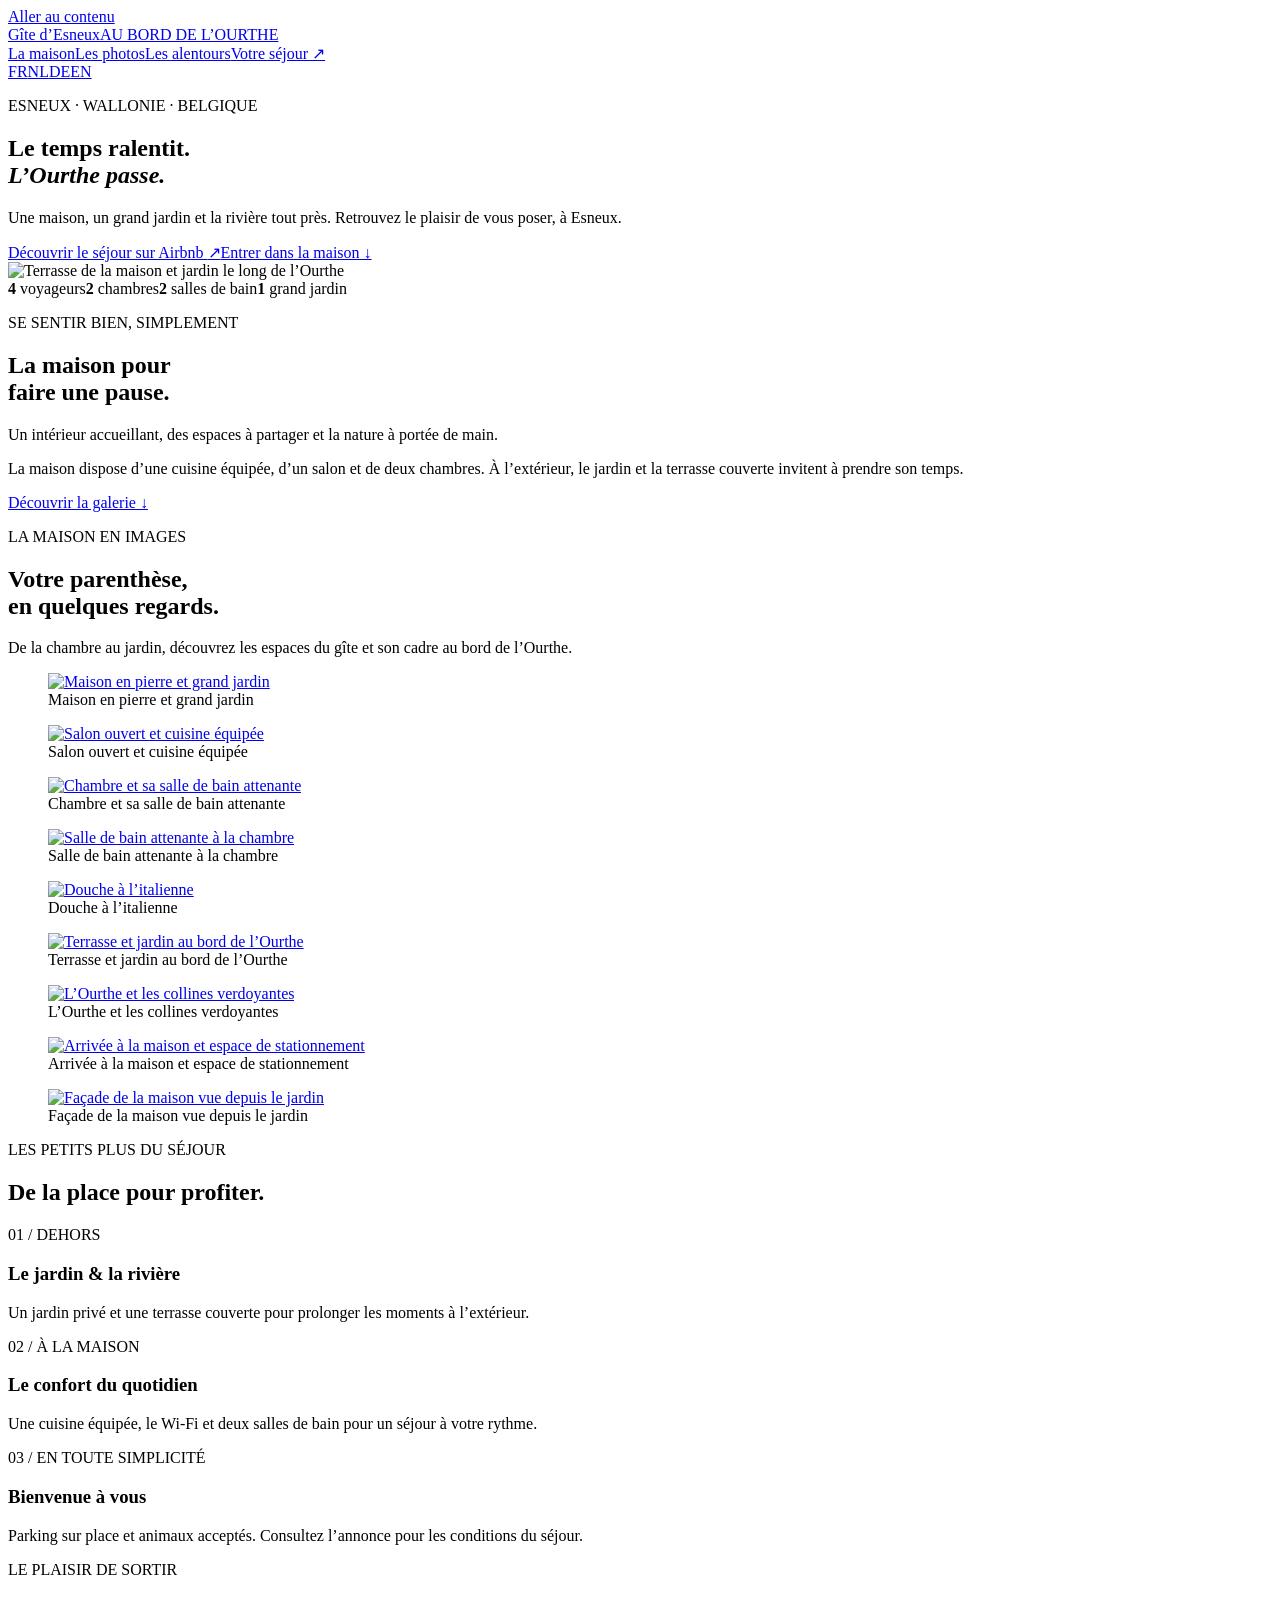
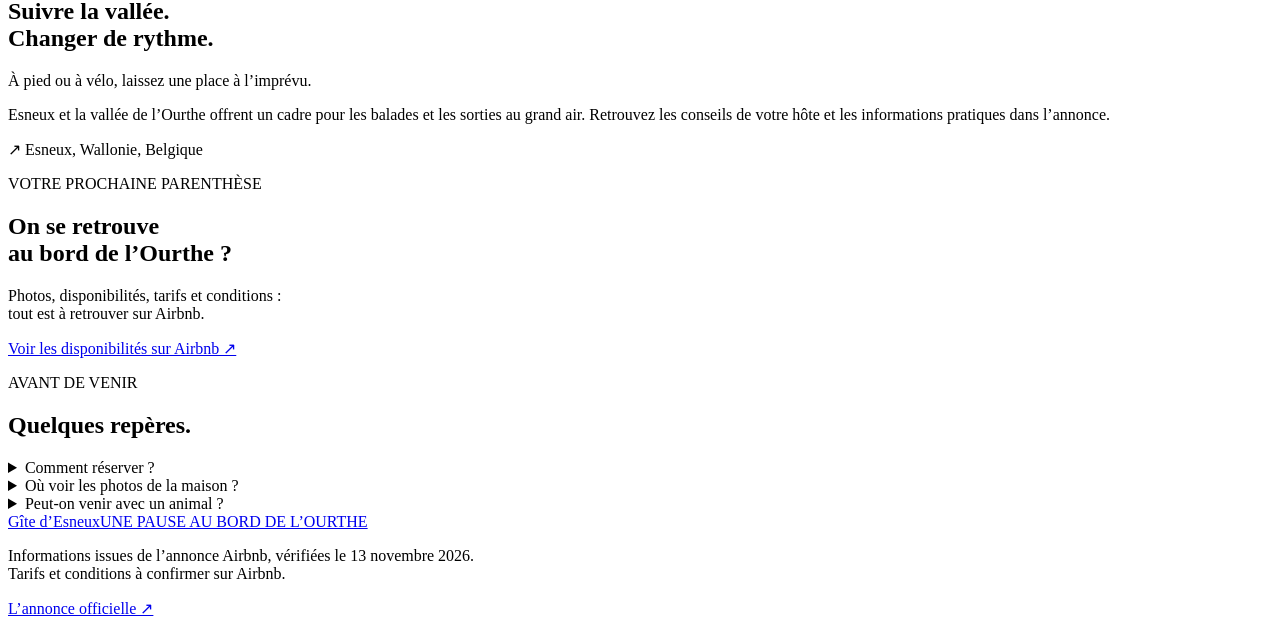
==== public/index.html @ 05ef3797 "Retirer la photo de chambre en doublon des quatre galeries" ====
<!doctype html>
<html lang="fr"><head><meta charset="utf-8"><meta name="viewport" content="width=device-width,initial-scale=1"><title>Gîte d’Esneux — Une pause au bord de l’Ourthe</title><meta name="description" content="Une maison pour 4 voyageurs à Esneux, avec 2 chambres, 2 salles de bain et un grand jardin au bord de l’Ourthe. Découvrez le séjour sur Airbnb."><link rel="stylesheet" href="/styles.css?v=languages-1"><link rel="canonical" href="https://gite-esneux.pages.dev/"><link rel="alternate" hreflang="fr" href="https://gite-esneux.pages.dev/"><link rel="alternate" hreflang="nl" href="https://gite-esneux.pages.dev/nl/"><link rel="alternate" hreflang="de" href="https://gite-esneux.pages.dev/de/"><link rel="alternate" hreflang="en" href="https://gite-esneux.pages.dev/en/"><link rel="alternate" hreflang="x-default" href="https://gite-esneux.pages.dev/"><link rel="stylesheet" href="/languages.css?v=1"></head>
<body><a class="skip" href="#contenu">Aller au contenu</a><header><a class="brand" href="#">Gîte d’Esneux<span>AU BORD DE L’OURTHE</span></a><nav aria-label="Navigation principale"><a href="#maison">La maison</a><a href="#photos">Les photos</a><a href="#alentours">Les alentours</a><a href="#sejour" class="small-button">Votre séjour ↗</a></nav><div class="languages" role="navigation" aria-label="Choisir la langue"><a href="/" lang="fr" hreflang="fr" aria-current="page" aria-label="Français">FR</a><a href="/nl/" lang="nl" hreflang="nl" aria-label="Nederlands">NL</a><a href="/de/" lang="de" hreflang="de" aria-label="Deutsch">DE</a><a href="/en/" lang="en" hreflang="en" aria-label="English">EN</a></div></header>
<main id="contenu"><section class="hero"><div class="hero-copy"><p class="eyebrow">ESNEUX · WALLONIE · BELGIQUE</p><h1>Le temps ralentit.<br><em>L’Ourthe passe.</em></h1><p class="intro">Une maison, un grand jardin et la rivière tout près. Retrouvez le plaisir de vous poser, à Esneux.</p><a class="button" data-booking href="https://fr.airbnb.be/rooms/1450634688033262798">Découvrir le séjour sur Airbnb <span>↗</span></a><a class="text-link" href="#maison">Entrer dans la maison ↓</a></div><div class="landscape photo-hero"><img src="/images/photo-9.webp" alt="Terrasse de la maison et jardin le long de l’Ourthe" width="1600" height="1200" fetchpriority="high"></div></section>
<div class="facts" aria-label="Le logement en bref"><span><strong>4</strong> voyageurs</span><span><strong>2</strong> chambres</span><span><strong>2</strong> salles de bain</span><span><strong>1</strong> grand jardin</span></div>
<section id="maison" class="section split"><div><p class="eyebrow">SE SENTIR BIEN, SIMPLEMENT</p><h2>La maison pour<br>faire une pause.</h2></div><div><p class="lead">Un intérieur accueillant, des espaces à partager et la nature à portée de main.</p><p>La maison dispose d’une cuisine équipée, d’un salon et de deux chambres. À l’extérieur, le jardin et la terrasse couverte invitent à prendre son temps.</p><a class="text-link" href="#photos">Découvrir la galerie ↓</a></div></section>
<section id="photos" class="section gallery-section"><p class="eyebrow">LA MAISON EN IMAGES</p><h2>Votre parenthèse,<br>en quelques regards.</h2><p class="gallery-intro">De la chambre au jardin, découvrez les espaces du gîte et son cadre au bord de l’Ourthe.</p><div class="photo-grid"><figure><a href="/images/photo-4.webp" target="_blank" rel="noopener" aria-label="Agrandir : Maison en pierre et grand jardin (nouvel onglet)"><img src="/images/photo-4.webp" alt="Maison en pierre et grand jardin" loading="lazy" decoding="async" width="800" height="600"></a><figcaption>Maison en pierre et grand jardin</figcaption></figure><figure><a href="/images/photo-7.webp" target="_blank" rel="noopener" aria-label="Agrandir : Salon ouvert et cuisine équipée (nouvel onglet)"><img src="/images/photo-7.webp" alt="Salon ouvert et cuisine équipée" loading="lazy" decoding="async" width="800" height="600"></a><figcaption>Salon ouvert et cuisine équipée</figcaption></figure><figure><a href="/images/photo-2.webp" target="_blank" rel="noopener" aria-label="Agrandir : Chambre et sa salle de bain attenante (nouvel onglet)"><img src="/images/photo-2.webp" alt="Chambre et sa salle de bain attenante" loading="lazy" decoding="async" width="800" height="600"></a><figcaption>Chambre et sa salle de bain attenante</figcaption></figure><figure><a href="/images/photo-5.webp" target="_blank" rel="noopener" aria-label="Agrandir : Salle de bain attenante à la chambre (nouvel onglet)"><img src="/images/photo-5.webp" alt="Salle de bain attenante à la chambre" loading="lazy" decoding="async" width="800" height="600"></a><figcaption>Salle de bain attenante à la chambre</figcaption></figure><figure><a href="/images/photo-1.webp" target="_blank" rel="noopener" aria-label="Agrandir : Douche à l’italienne (nouvel onglet)"><img src="/images/photo-1.webp" alt="Douche à l’italienne" loading="lazy" decoding="async" width="800" height="600"></a><figcaption>Douche à l’italienne</figcaption></figure><figure><a href="/images/photo-9.webp" target="_blank" rel="noopener" aria-label="Agrandir : Terrasse et jardin au bord de l’Ourthe (nouvel onglet)"><img src="/images/photo-9.webp" alt="Terrasse et jardin au bord de l’Ourthe" loading="lazy" decoding="async" width="800" height="600"></a><figcaption>Terrasse et jardin au bord de l’Ourthe</figcaption></figure><figure><a href="/images/photo-8.webp" target="_blank" rel="noopener" aria-label="Agrandir : L’Ourthe et les collines verdoyantes (nouvel onglet)"><img src="/images/photo-8.webp" alt="L’Ourthe et les collines verdoyantes" loading="lazy" decoding="async" width="800" height="600"></a><figcaption>L’Ourthe et les collines verdoyantes</figcaption></figure><figure><a href="/images/photo-6.webp" target="_blank" rel="noopener" aria-label="Agrandir : Arrivée à la maison et espace de stationnement (nouvel onglet)"><img src="/images/photo-6.webp" alt="Arrivée à la maison et espace de stationnement" loading="lazy" decoding="async" width="800" height="600"></a><figcaption>Arrivée à la maison et espace de stationnement</figcaption></figure><figure><a href="/images/photo-10.webp" target="_blank" rel="noopener" aria-label="Agrandir : Façade de la maison vue depuis le jardin (nouvel onglet)"><img src="/images/photo-10.webp" alt="Façade de la maison vue depuis le jardin" loading="lazy" decoding="async" width="800" height="600"></a><figcaption>Façade de la maison vue depuis le jardin</figcaption></figure></div></section><section class="comfort section"><p class="eyebrow">LES PETITS PLUS DU SÉJOUR</p><h2>De la place pour profiter.</h2><div class="cards"><article><span>01 / DEHORS</span><h3>Le jardin & la rivière</h3><p>Un jardin privé et une terrasse couverte pour prolonger les moments à l’extérieur.</p></article><article><span>02 / À LA MAISON</span><h3>Le confort du quotidien</h3><p>Une cuisine équipée, le Wi-Fi et deux salles de bain pour un séjour à votre rythme.</p></article><article><span>03 / EN TOUTE SIMPLICITÉ</span><h3>Bienvenue à vous</h3><p>Parking sur place et animaux acceptés. Consultez l’annonce pour les conditions du séjour.</p></article></div></section>
<section id="alentours" class="section split surroundings"><div><p class="eyebrow">LE PLAISIR DE SORTIR</p><h2>Suivre la vallée.<br>Changer de rythme.</h2></div><div><p class="lead">À pied ou à vélo, laissez une place à l’imprévu.</p><p>Esneux et la vallée de l’Ourthe offrent un cadre pour les balades et les sorties au grand air. Retrouvez les conseils de votre hôte et les informations pratiques dans l’annonce.</p><p class="location">↗ Esneux, Wallonie, Belgique</p></div></section>
<section id="sejour" class="booking"><p class="eyebrow">VOTRE PROCHAINE PARENTHÈSE</p><h2>On se retrouve<br>au bord de l’Ourthe ?</h2><p>Photos, disponibilités, tarifs et conditions :<br>tout est à retrouver sur Airbnb.</p><a class="button light" data-booking href="https://fr.airbnb.be/rooms/1450634688033262798">Voir les disponibilités sur Airbnb ↗</a></section>
<section class="section faq"><p class="eyebrow">AVANT DE VENIR</p><h2>Quelques repères.</h2><details><summary>Comment réserver ?</summary><p>Utilisez le bouton Airbnb pour consulter les dates et le prix de votre séjour. La réservation et le paiement se font actuellement sur Airbnb.</p></details><details><summary>Où voir les photos de la maison ?</summary><p>Les photos de la maison, des espaces intérieurs et du jardin sont présentées dans la galerie de ce site. Cliquez sur une image pour l’agrandir.</p></details><details><summary>Peut-on venir avec un animal ?</summary><p>L’annonce indique que les animaux sont acceptés. Vérifiez les conditions applicables lors de votre réservation sur Airbnb.</p></details></section></main>
<footer><a class="brand" href="#">Gîte d’Esneux<span>UNE PAUSE AU BORD DE L’OURTHE</span></a><p>Informations issues de l’annonce Airbnb, vérifiées le 13 novembre 2026.<br>Tarifs et conditions à confirmer sur Airbnb.</p><a href="https://fr.airbnb.be/rooms/1450634688033262798">L’annonce officielle ↗</a></footer></body></html>
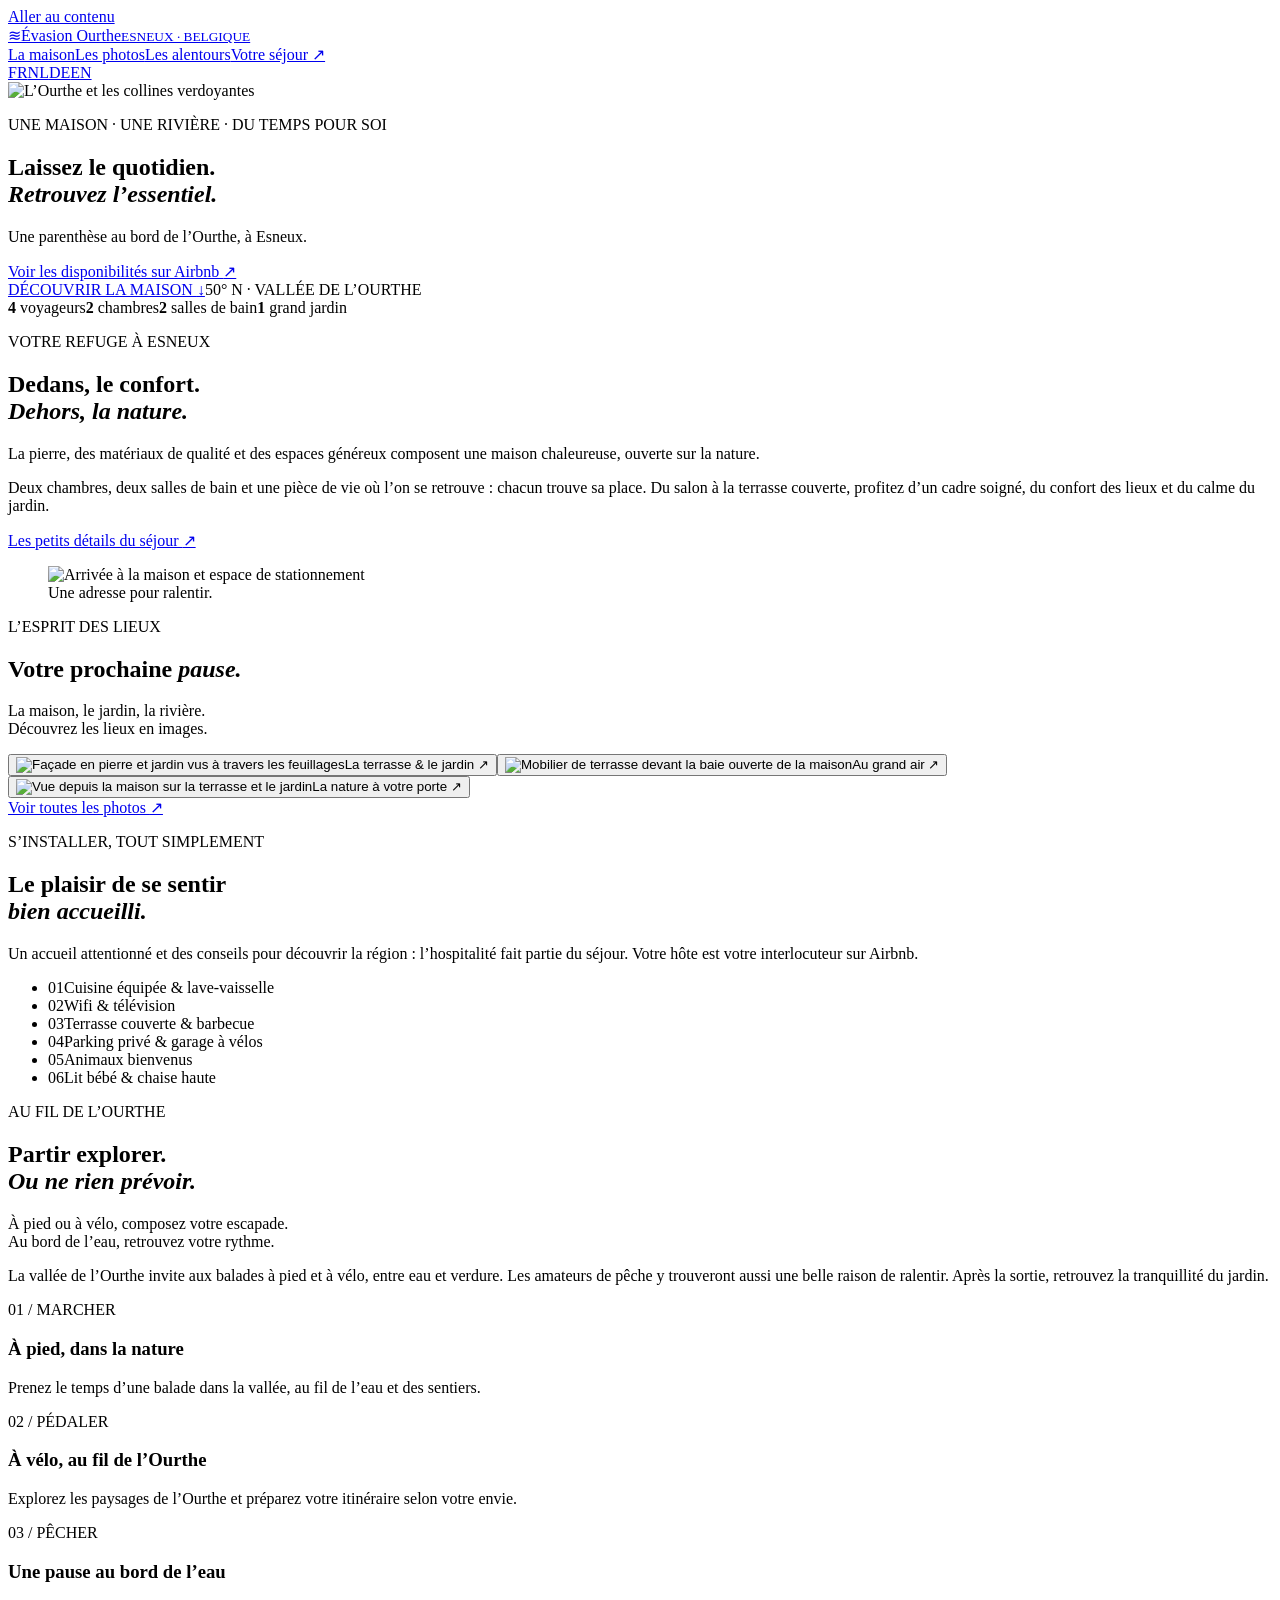
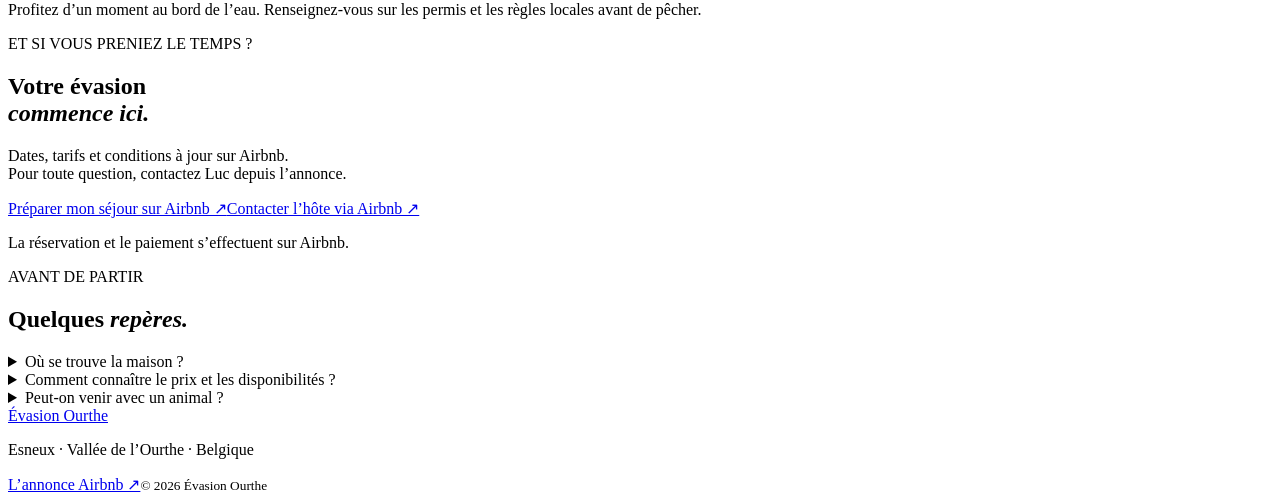
==== commit 75cfcae0: "Restaurer la maquette Évasion Ourthe et ajouter une galerie complète et les contenus FR NL DE EN" ====
--- a/public/index.html
+++ b/public/index.html
@@ -1,11 +1,11 @@
-<!doctype html>
-<html lang="fr"><head><meta charset="utf-8"><meta name="viewport" content="width=device-width,initial-scale=1"><title>Gîte d’Esneux — Une pause au bord de l’Ourthe</title><meta name="description" content="Une maison pour 4 voyageurs à Esneux, avec 2 chambres, 2 salles de bain et un grand jardin au bord de l’Ourthe. Découvrez le séjour sur Airbnb."><link rel="stylesheet" href="/styles.css?v=languages-1"><link rel="canonical" href="https://gite-esneux.pages.dev/"><link rel="alternate" hreflang="fr" href="https://gite-esneux.pages.dev/"><link rel="alternate" hreflang="nl" href="https://gite-esneux.pages.dev/nl/"><link rel="alternate" hreflang="de" href="https://gite-esneux.pages.dev/de/"><link rel="alternate" hreflang="en" href="https://gite-esneux.pages.dev/en/"><link rel="alternate" hreflang="x-default" href="https://gite-esneux.pages.dev/"><link rel="stylesheet" href="/languages.css?v=1"></head>
-<body><a class="skip" href="#contenu">Aller au contenu</a><header><a class="brand" href="#">Gîte d’Esneux<span>AU BORD DE L’OURTHE</span></a><nav aria-label="Navigation principale"><a href="#maison">La maison</a><a href="#photos">Les photos</a><a href="#alentours">Les alentours</a><a href="#sejour" class="small-button">Votre séjour ↗</a></nav><div class="languages" role="navigation" aria-label="Choisir la langue"><a href="/" lang="fr" hreflang="fr" aria-current="page" aria-label="Français">FR</a><a href="/nl/" lang="nl" hreflang="nl" aria-label="Nederlands">NL</a><a href="/de/" lang="de" hreflang="de" aria-label="Deutsch">DE</a><a href="/en/" lang="en" hreflang="en" aria-label="English">EN</a></div></header>
-<main id="contenu"><section class="hero"><div class="hero-copy"><p class="eyebrow">ESNEUX · WALLONIE · BELGIQUE</p><h1>Le temps ralentit.<br><em>L’Ourthe passe.</em></h1><p class="intro">Une maison, un grand jardin et la rivière tout près. Retrouvez le plaisir de vous poser, à Esneux.</p><a class="button" data-booking href="https://fr.airbnb.be/rooms/1450634688033262798">Découvrir le séjour sur Airbnb <span>↗</span></a><a class="text-link" href="#maison">Entrer dans la maison ↓</a></div><div class="landscape photo-hero"><img src="/images/photo-9.webp" alt="Terrasse de la maison et jardin le long de l’Ourthe" width="1600" height="1200" fetchpriority="high"></div></section>
+<!doctype html><html lang="fr"><head><meta charset="utf-8"><meta name="viewport" content="width=device-width,initial-scale=1"><title>Évasion Ourthe — Maison de vacances à Esneux</title><meta name="description" content="Une maison de caractère au bord de l’Ourthe : nature, tranquillité, matériaux de qualité et hospitalité. Pour 4 voyageurs à Esneux."><meta name="theme-color" content="#243c32"><link rel="canonical" href="https://gite-esneux.pages.dev/"><link rel="alternate" hreflang="fr" href="https://gite-esneux.pages.dev/"><link rel="alternate" hreflang="nl" href="https://gite-esneux.pages.dev/nl/"><link rel="alternate" hreflang="de" href="https://gite-esneux.pages.dev/de/"><link rel="alternate" hreflang="en" href="https://gite-esneux.pages.dev/en/"><link rel="alternate" hreflang="x-default" href="https://gite-esneux.pages.dev/"><meta property="og:title" content="Évasion Ourthe — Maison de vacances à Esneux"><meta property="og:description" content="Une maison de caractère au bord de l’Ourthe : nature, tranquillité, matériaux de qualité et hospitalité. Pour 4 voyageurs à Esneux."><meta property="og:image" content="https://gite-esneux.pages.dev/assets/photo-1.jpg"><meta property="og:url" content="https://gite-esneux.pages.dev/"><link rel="stylesheet" href="/styles.css?v=reference-1"><script defer src="/app.js?v=reference-1"></script></head>
+<body><a class="skip" href="#contenu">Aller au contenu</a><header><a class="brand" href="/" aria-label="Évasion Ourthe, accueil"><span class="brand-mark" aria-hidden="true">≋</span><span>Évasion Ourthe<small>ESNEUX · BELGIQUE</small></span></a><nav aria-label="Navigation principale"><a href="/#maison">La maison</a><a href="#galerie">Les photos</a><a href="/#alentours">Les alentours</a><a class="button small" data-booking href="https://fr.airbnb.be/rooms/1450634688033262798">Votre séjour ↗</a></nav><div class="languages" role="navigation" aria-label="Choisir la langue"><a href="/" lang="fr" hreflang="fr" aria-label="Français" aria-current="page">FR</a><a href="/nl/" lang="nl" hreflang="nl" aria-label="Nederlands">NL</a><a href="/de/" lang="de" hreflang="de" aria-label="Deutsch">DE</a><a href="/en/" lang="en" hreflang="en" aria-label="English">EN</a></div></header><main id="contenu"><section class="hero" aria-labelledby="hero-title"><img class="hero-image" src="/assets/photo-1.jpg" alt="L’Ourthe et les collines verdoyantes" width="1200" height="900" fetchpriority="high"><div class="hero-content"><p class="eyebrow">UNE MAISON · UNE RIVIÈRE · DU TEMPS POUR SOI</p><h1 id="hero-title">Laissez le quotidien.<br><em>Retrouvez l’essentiel.</em></h1><p>Une parenthèse au bord de l’Ourthe, à Esneux.</p><a class="button light" data-booking href="https://fr.airbnb.be/rooms/1450634688033262798">Voir les disponibilités sur Airbnb <span aria-hidden="true">↗</span></a></div><a class="hero-bottom" href="#maison">DÉCOUVRIR LA MAISON <span aria-hidden="true">↓</span></a><span class="hero-location">50° N · VALLÉE DE L’OURTHE</span></section>
 <div class="facts" aria-label="Le logement en bref"><span><strong>4</strong> voyageurs</span><span><strong>2</strong> chambres</span><span><strong>2</strong> salles de bain</span><span><strong>1</strong> grand jardin</span></div>
-<section id="maison" class="section split"><div><p class="eyebrow">SE SENTIR BIEN, SIMPLEMENT</p><h2>La maison pour<br>faire une pause.</h2></div><div><p class="lead">Un intérieur accueillant, des espaces à partager et la nature à portée de main.</p><p>La maison dispose d’une cuisine équipée, d’un salon et de deux chambres. À l’extérieur, le jardin et la terrasse couverte invitent à prendre son temps.</p><a class="text-link" href="#photos">Découvrir la galerie ↓</a></div></section>
-<section id="photos" class="section gallery-section"><p class="eyebrow">LA MAISON EN IMAGES</p><h2>Votre parenthèse,<br>en quelques regards.</h2><p class="gallery-intro">De la chambre au jardin, découvrez les espaces du gîte et son cadre au bord de l’Ourthe.</p><div class="photo-grid"><figure><a href="/images/photo-4.webp" target="_blank" rel="noopener" aria-label="Agrandir : Maison en pierre et grand jardin (nouvel onglet)"><img src="/images/photo-4.webp" alt="Maison en pierre et grand jardin" loading="lazy" decoding="async" width="800" height="600"></a><figcaption>Maison en pierre et grand jardin</figcaption></figure><figure><a href="/images/photo-7.webp" target="_blank" rel="noopener" aria-label="Agrandir : Salon ouvert et cuisine équipée (nouvel onglet)"><img src="/images/photo-7.webp" alt="Salon ouvert et cuisine équipée" loading="lazy" decoding="async" width="800" height="600"></a><figcaption>Salon ouvert et cuisine équipée</figcaption></figure><figure><a href="/images/photo-2.webp" target="_blank" rel="noopener" aria-label="Agrandir : Chambre et sa salle de bain attenante (nouvel onglet)"><img src="/images/photo-2.webp" alt="Chambre et sa salle de bain attenante" loading="lazy" decoding="async" width="800" height="600"></a><figcaption>Chambre et sa salle de bain attenante</figcaption></figure><figure><a href="/images/photo-5.webp" target="_blank" rel="noopener" aria-label="Agrandir : Salle de bain attenante à la chambre (nouvel onglet)"><img src="/images/photo-5.webp" alt="Salle de bain attenante à la chambre" loading="lazy" decoding="async" width="800" height="600"></a><figcaption>Salle de bain attenante à la chambre</figcaption></figure><figure><a href="/images/photo-1.webp" target="_blank" rel="noopener" aria-label="Agrandir : Douche à l’italienne (nouvel onglet)"><img src="/images/photo-1.webp" alt="Douche à l’italienne" loading="lazy" decoding="async" width="800" height="600"></a><figcaption>Douche à l’italienne</figcaption></figure><figure><a href="/images/photo-9.webp" target="_blank" rel="noopener" aria-label="Agrandir : Terrasse et jardin au bord de l’Ourthe (nouvel onglet)"><img src="/images/photo-9.webp" alt="Terrasse et jardin au bord de l’Ourthe" loading="lazy" decoding="async" width="800" height="600"></a><figcaption>Terrasse et jardin au bord de l’Ourthe</figcaption></figure><figure><a href="/images/photo-8.webp" target="_blank" rel="noopener" aria-label="Agrandir : L’Ourthe et les collines verdoyantes (nouvel onglet)"><img src="/images/photo-8.webp" alt="L’Ourthe et les collines verdoyantes" loading="lazy" decoding="async" width="800" height="600"></a><figcaption>L’Ourthe et les collines verdoyantes</figcaption></figure><figure><a href="/images/photo-6.webp" target="_blank" rel="noopener" aria-label="Agrandir : Arrivée à la maison et espace de stationnement (nouvel onglet)"><img src="/images/photo-6.webp" alt="Arrivée à la maison et espace de stationnement" loading="lazy" decoding="async" width="800" height="600"></a><figcaption>Arrivée à la maison et espace de stationnement</figcaption></figure><figure><a href="/images/photo-10.webp" target="_blank" rel="noopener" aria-label="Agrandir : Façade de la maison vue depuis le jardin (nouvel onglet)"><img src="/images/photo-10.webp" alt="Façade de la maison vue depuis le jardin" loading="lazy" decoding="async" width="800" height="600"></a><figcaption>Façade de la maison vue depuis le jardin</figcaption></figure></div></section><section class="comfort section"><p class="eyebrow">LES PETITS PLUS DU SÉJOUR</p><h2>De la place pour profiter.</h2><div class="cards"><article><span>01 / DEHORS</span><h3>Le jardin & la rivière</h3><p>Un jardin privé et une terrasse couverte pour prolonger les moments à l’extérieur.</p></article><article><span>02 / À LA MAISON</span><h3>Le confort du quotidien</h3><p>Une cuisine équipée, le Wi-Fi et deux salles de bain pour un séjour à votre rythme.</p></article><article><span>03 / EN TOUTE SIMPLICITÉ</span><h3>Bienvenue à vous</h3><p>Parking sur place et animaux acceptés. Consultez l’annonce pour les conditions du séjour.</p></article></div></section>
-<section id="alentours" class="section split surroundings"><div><p class="eyebrow">LE PLAISIR DE SORTIR</p><h2>Suivre la vallée.<br>Changer de rythme.</h2></div><div><p class="lead">À pied ou à vélo, laissez une place à l’imprévu.</p><p>Esneux et la vallée de l’Ourthe offrent un cadre pour les balades et les sorties au grand air. Retrouvez les conseils de votre hôte et les informations pratiques dans l’annonce.</p><p class="location">↗ Esneux, Wallonie, Belgique</p></div></section>
-<section id="sejour" class="booking"><p class="eyebrow">VOTRE PROCHAINE PARENTHÈSE</p><h2>On se retrouve<br>au bord de l’Ourthe ?</h2><p>Photos, disponibilités, tarifs et conditions :<br>tout est à retrouver sur Airbnb.</p><a class="button light" data-booking href="https://fr.airbnb.be/rooms/1450634688033262798">Voir les disponibilités sur Airbnb ↗</a></section>
-<section class="section faq"><p class="eyebrow">AVANT DE VENIR</p><h2>Quelques repères.</h2><details><summary>Comment réserver ?</summary><p>Utilisez le bouton Airbnb pour consulter les dates et le prix de votre séjour. La réservation et le paiement se font actuellement sur Airbnb.</p></details><details><summary>Où voir les photos de la maison ?</summary><p>Les photos de la maison, des espaces intérieurs et du jardin sont présentées dans la galerie de ce site. Cliquez sur une image pour l’agrandir.</p></details><details><summary>Peut-on venir avec un animal ?</summary><p>L’annonce indique que les animaux sont acceptés. Vérifiez les conditions applicables lors de votre réservation sur Airbnb.</p></details></section></main>
-<footer><a class="brand" href="#">Gîte d’Esneux<span>UNE PAUSE AU BORD DE L’OURTHE</span></a><p>Informations issues de l’annonce Airbnb, vérifiées le 13 novembre 2026.<br>Tarifs et conditions à confirmer sur Airbnb.</p><a href="https://fr.airbnb.be/rooms/1450634688033262798">L’annonce officielle ↗</a></footer></body></html>+<section id="maison" class="intro section"><div><p class="eyebrow">VOTRE REFUGE À ESNEUX</p><h2>Dedans, le confort.<br><em>Dehors, la nature.</em></h2><p>La pierre, des matériaux de qualité et des espaces généreux composent une maison chaleureuse, ouverte sur la nature.</p><p>Deux chambres, deux salles de bain et une pièce de vie où l’on se retrouve : chacun trouve sa place. Du salon à la terrasse couverte, profitez d’un cadre soigné, du confort des lieux et du calme du jardin.</p><a class="text-link" href="#equipements">Les petits détails du séjour <span aria-hidden="true">↗</span></a></div><figure class="portrait"><img src="/assets/photo-0.jpg" alt="Arrivée à la maison et espace de stationnement" width="1440" height="1920" loading="lazy"><figcaption>Une adresse pour ralentir.</figcaption></figure></section>
+<section id="galerie" class="section gallery-section"><div class="section-heading"><div><p class="eyebrow">L’ESPRIT DES LIEUX</p><h2>Votre prochaine <em>pause.</em></h2></div><p>La maison, le jardin, la rivière.<br>Découvrez les lieux en images.</p></div><div class="gallery"><button class="gallery-large" data-photo="/assets/photo-2.jpg" data-caption="La terrasse &amp; le jardin" aria-label="Agrandir : La terrasse &amp; le jardin"><img src="/assets/photo-2.jpg" alt="Façade en pierre et jardin vus à travers les feuillages" width="1200" height="900" loading="lazy"><span>La terrasse & le jardin ↗</span></button><button class="" data-photo="/assets/photo-3.jpg" data-caption="Au grand air" aria-label="Agrandir : Au grand air"><img src="/assets/photo-3.jpg" alt="Mobilier de terrasse devant la baie ouverte de la maison" width="1200" height="900" loading="lazy"><span>Au grand air ↗</span></button><button class="" data-photo="/assets/photo-4.jpg" data-caption="La nature à votre porte" aria-label="Agrandir : La nature à votre porte"><img src="/assets/photo-4.jpg" alt="Vue depuis la maison sur la terrasse et le jardin" width="1200" height="900" loading="lazy"><span>La nature à votre porte ↗</span></button></div><div class="gallery-actions"><a class="button" href="/photos/">Voir toutes les photos <span aria-hidden="true">↗</span></a></div></section>
+<section id="equipements" class="amenities section"><div><p class="eyebrow">S’INSTALLER, TOUT SIMPLEMENT</p><h2>Le plaisir de se sentir<br><em>bien accueilli.</em></h2><p class="welcome-copy">Un accueil attentionné et des conseils pour découvrir la région : l’hospitalité fait partie du séjour. Votre hôte est votre interlocuteur sur Airbnb.</p></div><ul><li><span>01</span>Cuisine équipée & lave-vaisselle</li><li><span>02</span>Wifi & télévision</li><li><span>03</span>Terrasse couverte & barbecue</li><li><span>04</span>Parking privé & garage à vélos</li><li><span>05</span>Animaux bienvenus</li><li><span>06</span>Lit bébé & chaise haute</li></ul></section>
+<section id="alentours" class="surroundings section"><div class="section-heading"><div><p class="eyebrow">AU FIL DE L’OURTHE</p><h2>Partir explorer.<br><em>Ou ne rien prévoir.</em></h2></div><p>À pied ou à vélo, composez votre escapade.<br>Au bord de l’eau, retrouvez votre rythme.</p></div><p class="nature-copy">La vallée de l’Ourthe invite aux balades à pied et à vélo, entre eau et verdure. Les amateurs de pêche y trouveront aussi une belle raison de ralentir. Après la sortie, retrouvez la tranquillité du jardin.</p><div class="activities"><article><span class="activity-number">01 / MARCHER</span><h3>À pied, dans la nature</h3><p>Prenez le temps d’une balade dans la vallée, au fil de l’eau et des sentiers.</p></article><article><span class="activity-number">02 / PÉDALER</span><h3>À vélo, au fil de l’Ourthe</h3><p>Explorez les paysages de l’Ourthe et préparez votre itinéraire selon votre envie.</p></article><article><span class="activity-number">03 / PÊCHER</span><h3>Une pause au bord de l’eau</h3><p>Profitez d’un moment au bord de l’eau. Renseignez-vous sur les permis et les règles locales avant de pêcher.</p></article></div></section>
+<section class="stay section" id="contact"><p class="eyebrow">ET SI VOUS PRENIEZ LE TEMPS ?</p><h2>Votre évasion<br><em>commence ici.</em></h2><p>Dates, tarifs et conditions à jour sur Airbnb.<br>Pour toute question, contactez Luc depuis l’annonce.</p><div class="stay-actions"><a class="button light" data-booking href="https://fr.airbnb.be/rooms/1450634688033262798">Préparer mon séjour sur Airbnb ↗</a><a class="contact-link" data-contact href="https://fr.airbnb.be/rooms/1450634688033262798">Contacter l’hôte via Airbnb ↗</a></div><p class="fine">La réservation et le paiement s’effectuent sur Airbnb.</p></section>
+<section class="faq section"><p class="eyebrow">AVANT DE PARTIR</p><h2>Quelques <em>repères.</em></h2><details><summary>Où se trouve la maison ?</summary><p>À Esneux, en Wallonie, au bord de l’Ourthe. Les indications d’arrivée sont communiquées lors de la réservation.</p></details><details><summary>Comment connaître le prix et les disponibilités ?</summary><p>Consultez l’annonce Airbnb et sélectionnez vos dates pour obtenir les tarifs et conditions applicables à votre séjour.</p></details><details><summary>Peut-on venir avec un animal ?</summary><p>Les animaux sont acceptés selon l’annonce. Confirmez les modalités avec l’hôte avant votre réservation.</p></details></section></main>
+<footer><a class="brand" href="/">Évasion Ourthe</a><p>Esneux · Vallée de l’Ourthe · Belgique</p><a href="https://fr.airbnb.be/rooms/1450634688033262798">L’annonce Airbnb ↗</a><small>© <span id="year">2026</span> Évasion Ourthe</small></footer>
+<dialog id="lightbox" aria-label="Photo du logement"><button class="close" aria-label="Fermer la photo">Fermer ×</button><img alt=""><p></p></dialog></body></html>
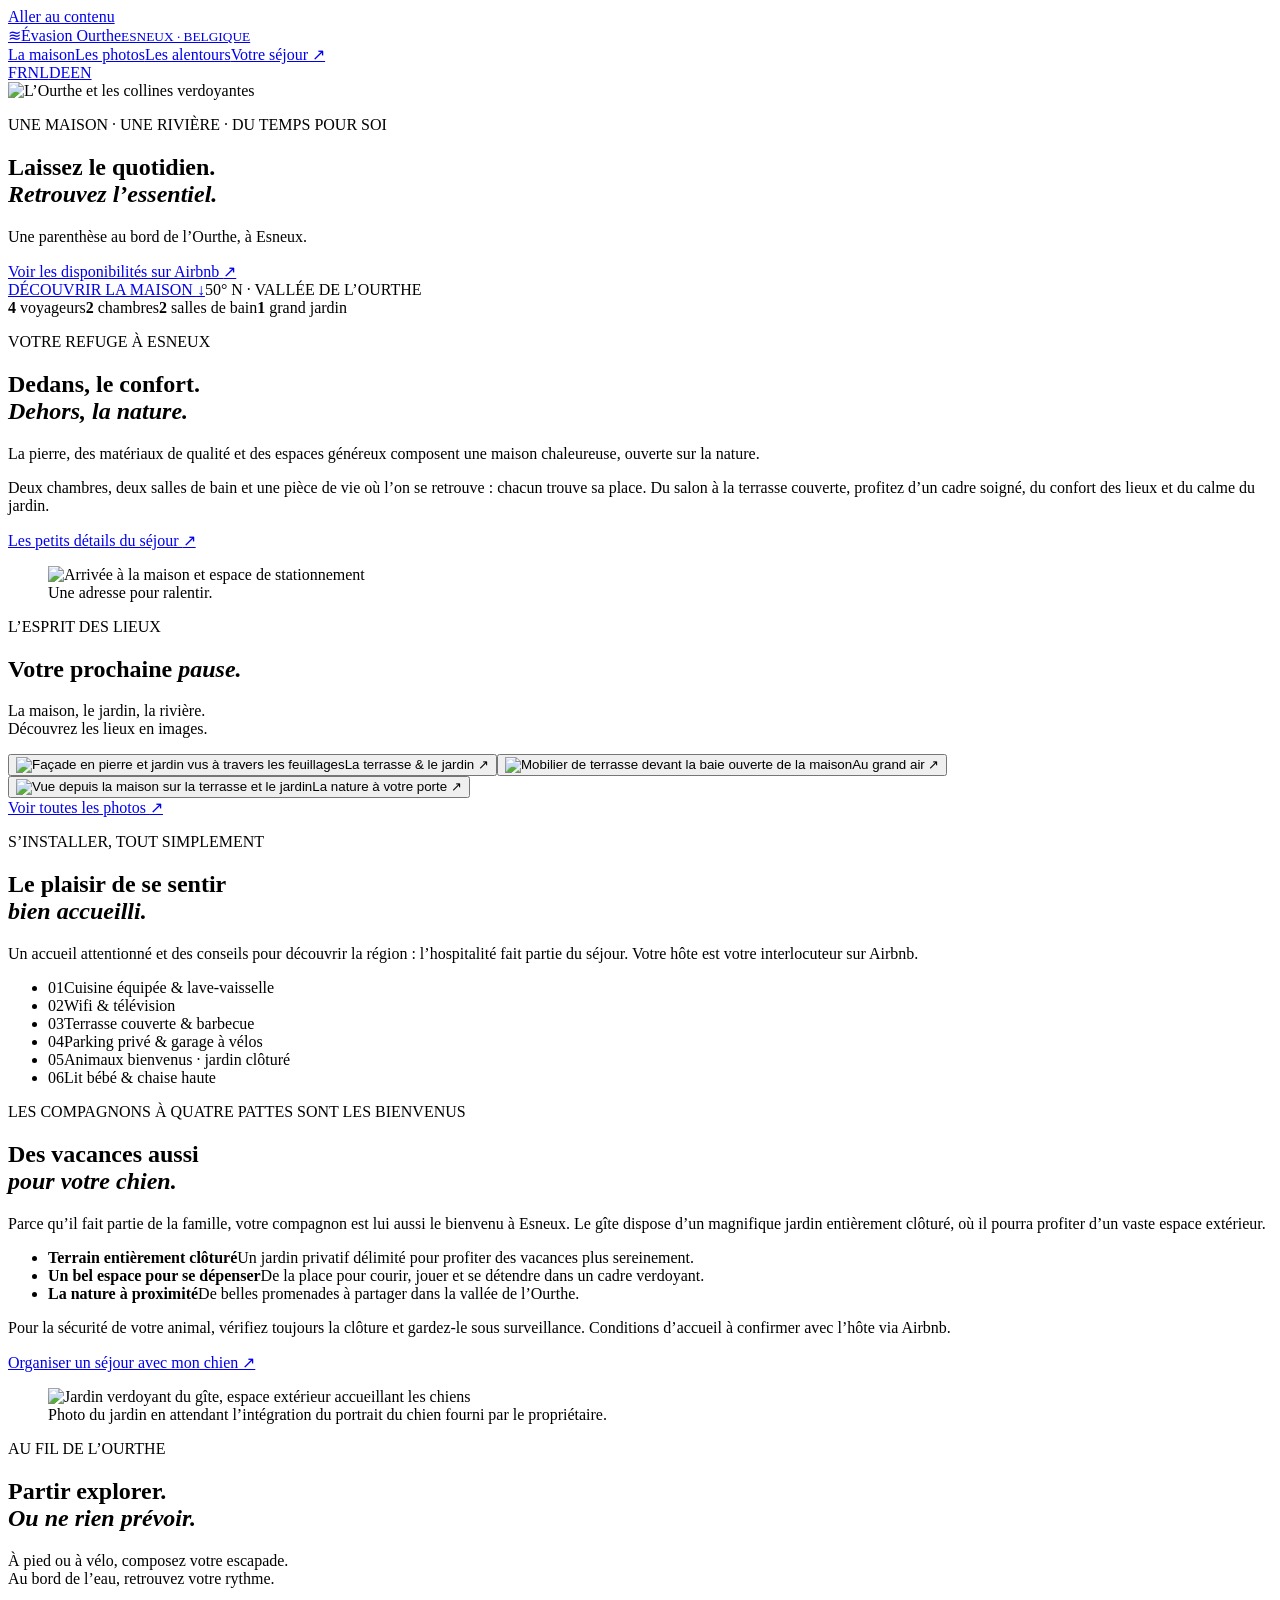
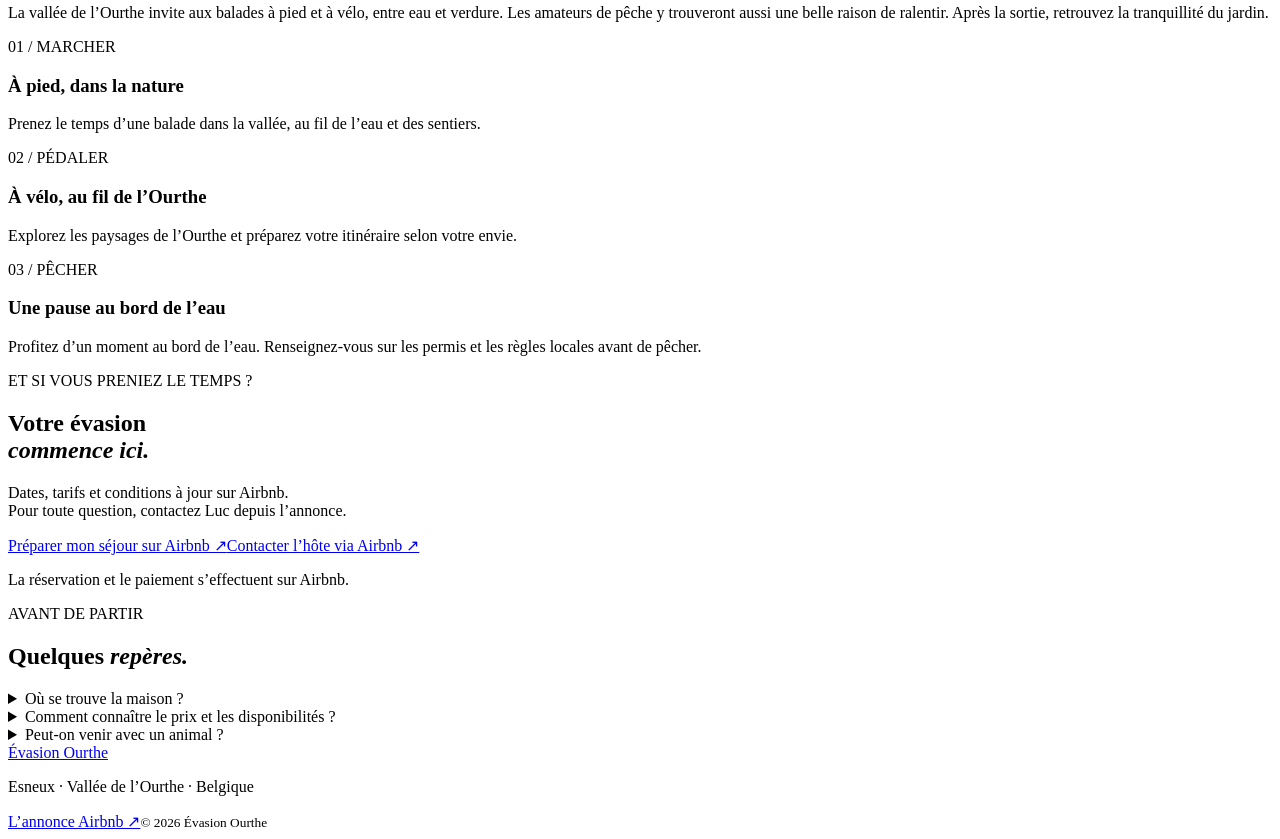
==== commit 6a8ecd79: "feat: valoriser accueil des chiens et jardin entièrement clôturé" ====
--- a/public/index.html
+++ b/public/index.html
@@ -3,7 +3,8 @@
 <div class="facts" aria-label="Le logement en bref"><span><strong>4</strong> voyageurs</span><span><strong>2</strong> chambres</span><span><strong>2</strong> salles de bain</span><span><strong>1</strong> grand jardin</span></div>
 <section id="maison" class="intro section"><div><p class="eyebrow">VOTRE REFUGE À ESNEUX</p><h2>Dedans, le confort.<br><em>Dehors, la nature.</em></h2><p>La pierre, des matériaux de qualité et des espaces généreux composent une maison chaleureuse, ouverte sur la nature.</p><p>Deux chambres, deux salles de bain et une pièce de vie où l’on se retrouve : chacun trouve sa place. Du salon à la terrasse couverte, profitez d’un cadre soigné, du confort des lieux et du calme du jardin.</p><a class="text-link" href="#equipements">Les petits détails du séjour <span aria-hidden="true">↗</span></a></div><figure class="portrait"><img src="/assets/photo-0.jpg" alt="Arrivée à la maison et espace de stationnement" width="1440" height="1920" loading="lazy"><figcaption>Une adresse pour ralentir.</figcaption></figure></section>
 <section id="galerie" class="section gallery-section"><div class="section-heading"><div><p class="eyebrow">L’ESPRIT DES LIEUX</p><h2>Votre prochaine <em>pause.</em></h2></div><p>La maison, le jardin, la rivière.<br>Découvrez les lieux en images.</p></div><div class="gallery"><button class="gallery-large" data-photo="/assets/photo-2.jpg" data-caption="La terrasse &amp; le jardin" aria-label="Agrandir : La terrasse &amp; le jardin"><img src="/assets/photo-2.jpg" alt="Façade en pierre et jardin vus à travers les feuillages" width="1200" height="900" loading="lazy"><span>La terrasse & le jardin ↗</span></button><button class="" data-photo="/assets/photo-3.jpg" data-caption="Au grand air" aria-label="Agrandir : Au grand air"><img src="/assets/photo-3.jpg" alt="Mobilier de terrasse devant la baie ouverte de la maison" width="1200" height="900" loading="lazy"><span>Au grand air ↗</span></button><button class="" data-photo="/assets/photo-4.jpg" data-caption="La nature à votre porte" aria-label="Agrandir : La nature à votre porte"><img src="/assets/photo-4.jpg" alt="Vue depuis la maison sur la terrasse et le jardin" width="1200" height="900" loading="lazy"><span>La nature à votre porte ↗</span></button></div><div class="gallery-actions"><a class="button" href="/photos/">Voir toutes les photos <span aria-hidden="true">↗</span></a></div></section>
-<section id="equipements" class="amenities section"><div><p class="eyebrow">S’INSTALLER, TOUT SIMPLEMENT</p><h2>Le plaisir de se sentir<br><em>bien accueilli.</em></h2><p class="welcome-copy">Un accueil attentionné et des conseils pour découvrir la région : l’hospitalité fait partie du séjour. Votre hôte est votre interlocuteur sur Airbnb.</p></div><ul><li><span>01</span>Cuisine équipée & lave-vaisselle</li><li><span>02</span>Wifi & télévision</li><li><span>03</span>Terrasse couverte & barbecue</li><li><span>04</span>Parking privé & garage à vélos</li><li><span>05</span>Animaux bienvenus</li><li><span>06</span>Lit bébé & chaise haute</li></ul></section>
+<section id="equipements" class="amenities section"><div><p class="eyebrow">S’INSTALLER, TOUT SIMPLEMENT</p><h2>Le plaisir de se sentir<br><em>bien accueilli.</em></h2><p class="welcome-copy">Un accueil attentionné et des conseils pour découvrir la région : l’hospitalité fait partie du séjour. Votre hôte est votre interlocuteur sur Airbnb.</p></div><ul><li><span>01</span>Cuisine équipée & lave-vaisselle</li><li><span>02</span>Wifi & télévision</li><li><span>03</span>Terrasse couverte & barbecue</li><li><span>04</span>Parking privé & garage à vélos</li><li><span>05</span>Animaux bienvenus · jardin clôturé</li><li><span>06</span>Lit bébé & chaise haute</li></ul></section>
+<section id="animaux" class="pets section" aria-labelledby="pets-title"><div class="pets-copy"><p class="eyebrow">LES COMPAGNONS À QUATRE PATTES SONT LES BIENVENUS</p><h2 id="pets-title">Des vacances aussi<br><em>pour votre chien.</em></h2><p>Parce qu’il fait partie de la famille, votre compagnon est lui aussi le bienvenu à Esneux. Le gîte dispose d’un magnifique jardin entièrement clôturé, où il pourra profiter d’un vaste espace extérieur.</p><ul class="pets-benefits"><li><strong>Terrain entièrement clôturé</strong><span>Un jardin privatif délimité pour profiter des vacances plus sereinement.</span></li><li><strong>Un bel espace pour se dépenser</strong><span>De la place pour courir, jouer et se détendre dans un cadre verdoyant.</span></li><li><strong>La nature à proximité</strong><span>De belles promenades à partager dans la vallée de l’Ourthe.</span></li></ul><p class="pets-note">Pour la sécurité de votre animal, vérifiez toujours la clôture et gardez-le sous surveillance. Conditions d’accueil à confirmer avec l’hôte via Airbnb.</p><a class="text-link" data-booking href="https://fr.airbnb.be/rooms/1450634688033262798">Organiser un séjour avec mon chien ↗</a></div><figure class="pets-photo"><img src="/assets/photo-4.jpg" alt="Jardin verdoyant du gîte, espace extérieur accueillant les chiens" loading="lazy"><figcaption>Photo du jardin en attendant l’intégration du portrait du chien fourni par le propriétaire.</figcaption></figure></section>
 <section id="alentours" class="surroundings section"><div class="section-heading"><div><p class="eyebrow">AU FIL DE L’OURTHE</p><h2>Partir explorer.<br><em>Ou ne rien prévoir.</em></h2></div><p>À pied ou à vélo, composez votre escapade.<br>Au bord de l’eau, retrouvez votre rythme.</p></div><p class="nature-copy">La vallée de l’Ourthe invite aux balades à pied et à vélo, entre eau et verdure. Les amateurs de pêche y trouveront aussi une belle raison de ralentir. Après la sortie, retrouvez la tranquillité du jardin.</p><div class="activities"><article><span class="activity-number">01 / MARCHER</span><h3>À pied, dans la nature</h3><p>Prenez le temps d’une balade dans la vallée, au fil de l’eau et des sentiers.</p></article><article><span class="activity-number">02 / PÉDALER</span><h3>À vélo, au fil de l’Ourthe</h3><p>Explorez les paysages de l’Ourthe et préparez votre itinéraire selon votre envie.</p></article><article><span class="activity-number">03 / PÊCHER</span><h3>Une pause au bord de l’eau</h3><p>Profitez d’un moment au bord de l’eau. Renseignez-vous sur les permis et les règles locales avant de pêcher.</p></article></div></section>
 <section class="stay section" id="contact"><p class="eyebrow">ET SI VOUS PRENIEZ LE TEMPS ?</p><h2>Votre évasion<br><em>commence ici.</em></h2><p>Dates, tarifs et conditions à jour sur Airbnb.<br>Pour toute question, contactez Luc depuis l’annonce.</p><div class="stay-actions"><a class="button light" data-booking href="https://fr.airbnb.be/rooms/1450634688033262798">Préparer mon séjour sur Airbnb ↗</a><a class="contact-link" data-contact href="https://fr.airbnb.be/rooms/1450634688033262798">Contacter l’hôte via Airbnb ↗</a></div><p class="fine">La réservation et le paiement s’effectuent sur Airbnb.</p></section>
 <section class="faq section"><p class="eyebrow">AVANT DE PARTIR</p><h2>Quelques <em>repères.</em></h2><details><summary>Où se trouve la maison ?</summary><p>À Esneux, en Wallonie, au bord de l’Ourthe. Les indications d’arrivée sont communiquées lors de la réservation.</p></details><details><summary>Comment connaître le prix et les disponibilités ?</summary><p>Consultez l’annonce Airbnb et sélectionnez vos dates pour obtenir les tarifs et conditions applicables à votre séjour.</p></details><details><summary>Peut-on venir avec un animal ?</summary><p>Les animaux sont acceptés selon l’annonce. Confirmez les modalités avec l’hôte avant votre réservation.</p></details></section></main>
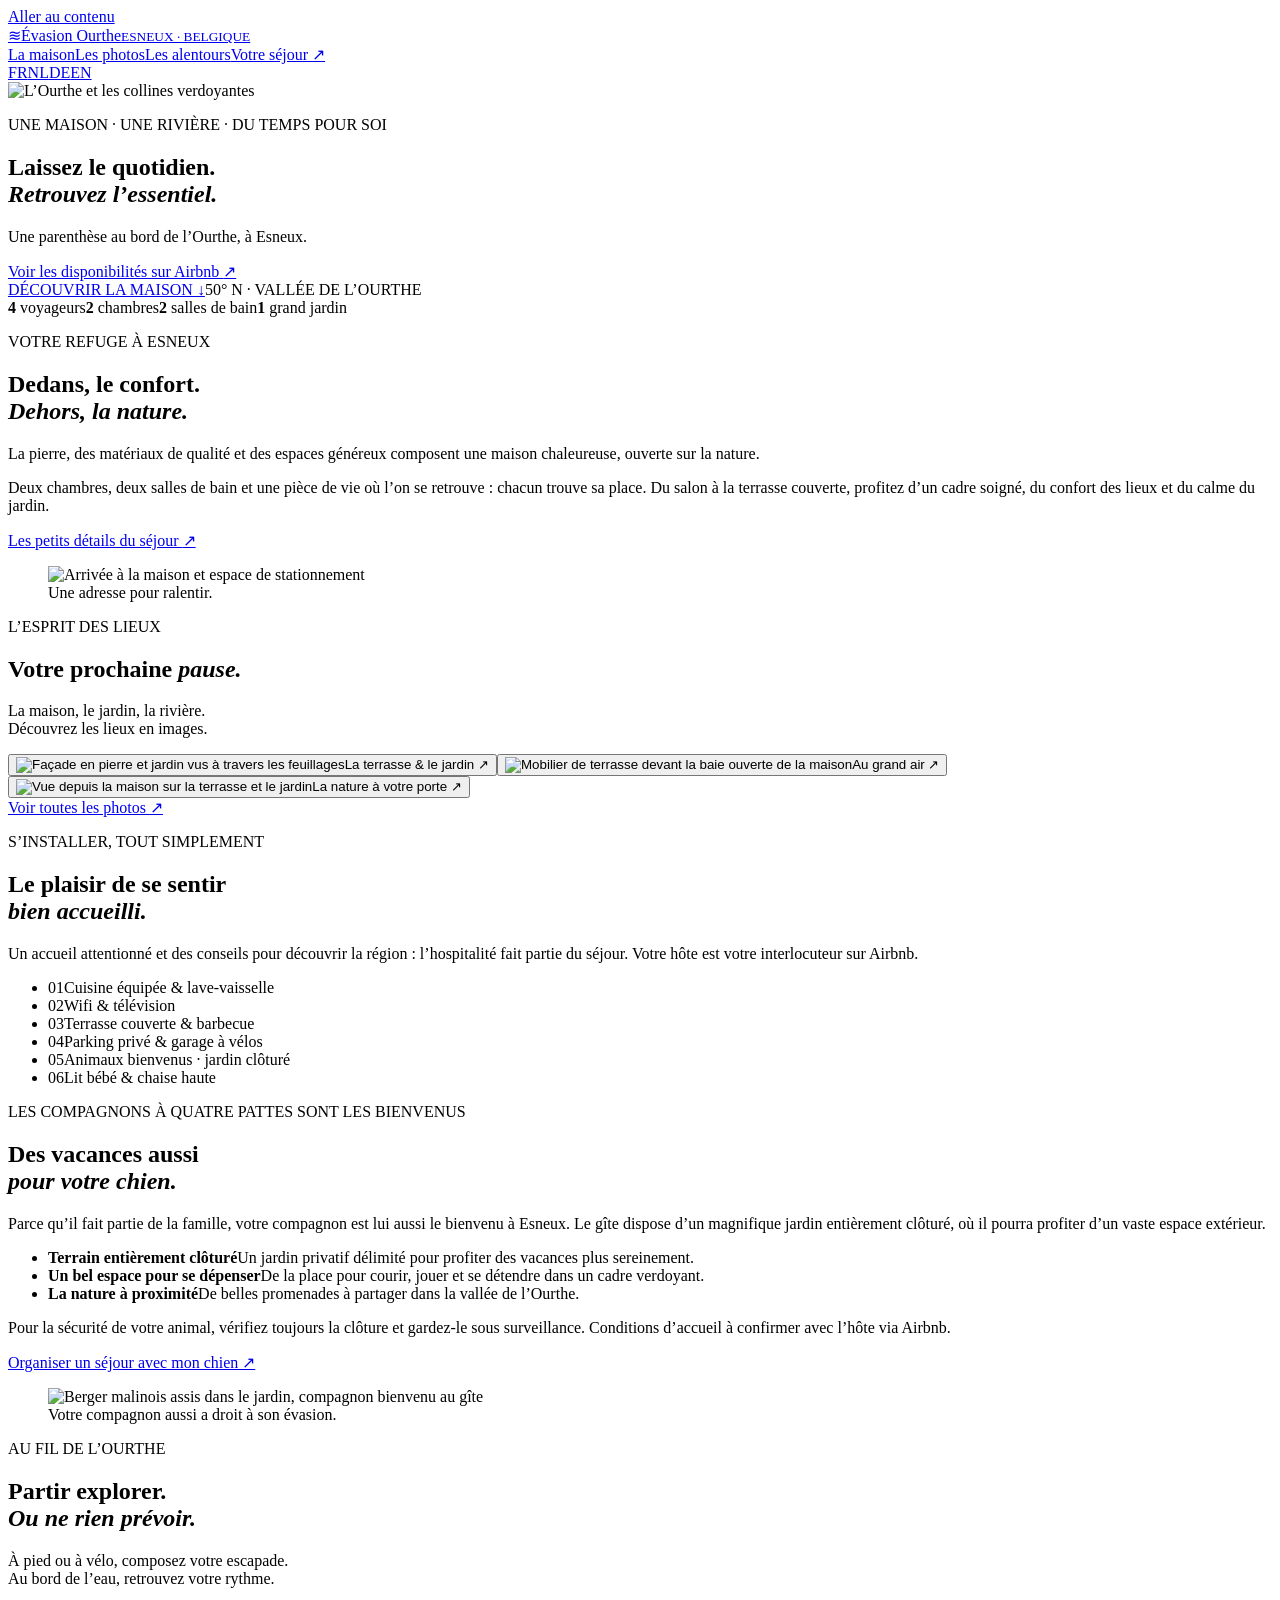
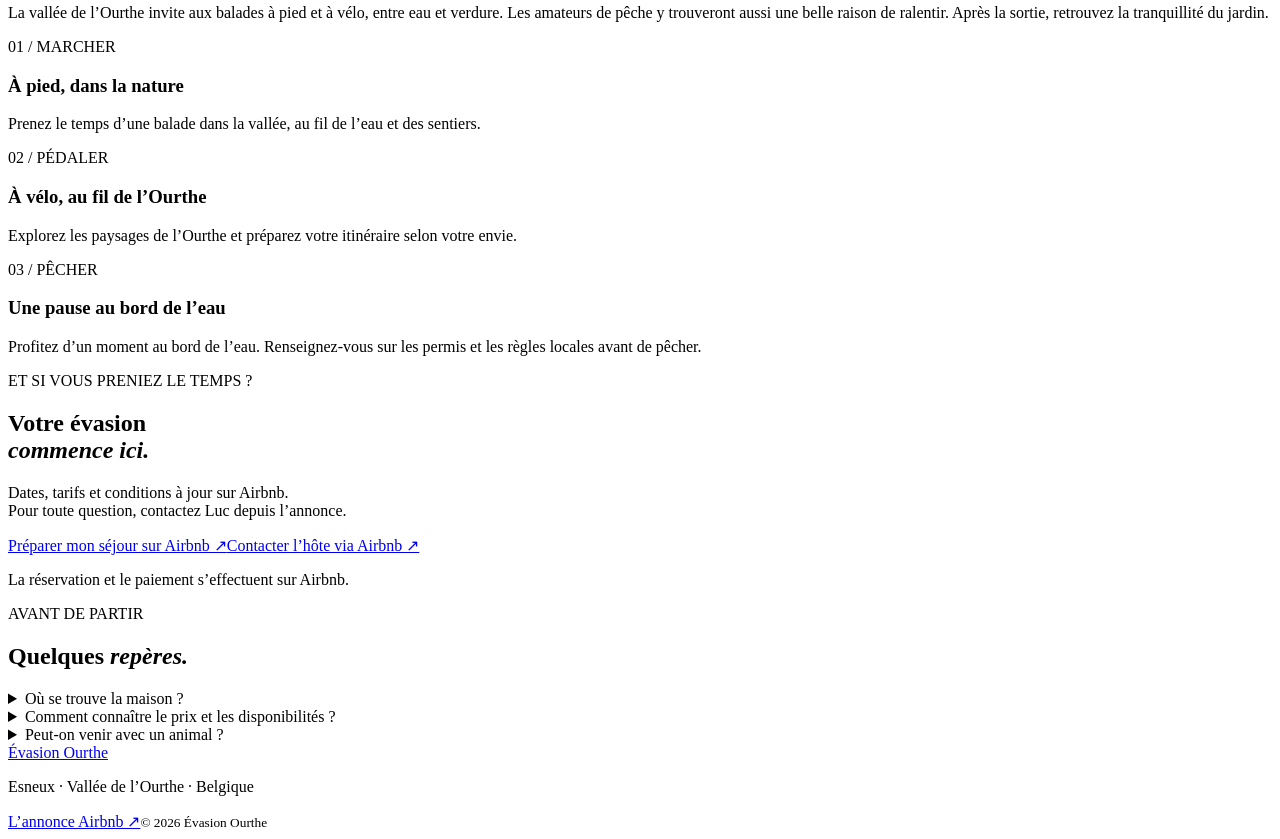
==== commit d2296e5b: "feat: intégrer le chien dans la section animaux bienvenus" ====
--- a/public/index.html
+++ b/public/index.html
@@ -4,7 +4,7 @@
 <section id="maison" class="intro section"><div><p class="eyebrow">VOTRE REFUGE À ESNEUX</p><h2>Dedans, le confort.<br><em>Dehors, la nature.</em></h2><p>La pierre, des matériaux de qualité et des espaces généreux composent une maison chaleureuse, ouverte sur la nature.</p><p>Deux chambres, deux salles de bain et une pièce de vie où l’on se retrouve : chacun trouve sa place. Du salon à la terrasse couverte, profitez d’un cadre soigné, du confort des lieux et du calme du jardin.</p><a class="text-link" href="#equipements">Les petits détails du séjour <span aria-hidden="true">↗</span></a></div><figure class="portrait"><img src="/assets/photo-0.jpg" alt="Arrivée à la maison et espace de stationnement" width="1440" height="1920" loading="lazy"><figcaption>Une adresse pour ralentir.</figcaption></figure></section>
 <section id="galerie" class="section gallery-section"><div class="section-heading"><div><p class="eyebrow">L’ESPRIT DES LIEUX</p><h2>Votre prochaine <em>pause.</em></h2></div><p>La maison, le jardin, la rivière.<br>Découvrez les lieux en images.</p></div><div class="gallery"><button class="gallery-large" data-photo="/assets/photo-2.jpg" data-caption="La terrasse &amp; le jardin" aria-label="Agrandir : La terrasse &amp; le jardin"><img src="/assets/photo-2.jpg" alt="Façade en pierre et jardin vus à travers les feuillages" width="1200" height="900" loading="lazy"><span>La terrasse & le jardin ↗</span></button><button class="" data-photo="/assets/photo-3.jpg" data-caption="Au grand air" aria-label="Agrandir : Au grand air"><img src="/assets/photo-3.jpg" alt="Mobilier de terrasse devant la baie ouverte de la maison" width="1200" height="900" loading="lazy"><span>Au grand air ↗</span></button><button class="" data-photo="/assets/photo-4.jpg" data-caption="La nature à votre porte" aria-label="Agrandir : La nature à votre porte"><img src="/assets/photo-4.jpg" alt="Vue depuis la maison sur la terrasse et le jardin" width="1200" height="900" loading="lazy"><span>La nature à votre porte ↗</span></button></div><div class="gallery-actions"><a class="button" href="/photos/">Voir toutes les photos <span aria-hidden="true">↗</span></a></div></section>
 <section id="equipements" class="amenities section"><div><p class="eyebrow">S’INSTALLER, TOUT SIMPLEMENT</p><h2>Le plaisir de se sentir<br><em>bien accueilli.</em></h2><p class="welcome-copy">Un accueil attentionné et des conseils pour découvrir la région : l’hospitalité fait partie du séjour. Votre hôte est votre interlocuteur sur Airbnb.</p></div><ul><li><span>01</span>Cuisine équipée & lave-vaisselle</li><li><span>02</span>Wifi & télévision</li><li><span>03</span>Terrasse couverte & barbecue</li><li><span>04</span>Parking privé & garage à vélos</li><li><span>05</span>Animaux bienvenus · jardin clôturé</li><li><span>06</span>Lit bébé & chaise haute</li></ul></section>
-<section id="animaux" class="pets section" aria-labelledby="pets-title"><div class="pets-copy"><p class="eyebrow">LES COMPAGNONS À QUATRE PATTES SONT LES BIENVENUS</p><h2 id="pets-title">Des vacances aussi<br><em>pour votre chien.</em></h2><p>Parce qu’il fait partie de la famille, votre compagnon est lui aussi le bienvenu à Esneux. Le gîte dispose d’un magnifique jardin entièrement clôturé, où il pourra profiter d’un vaste espace extérieur.</p><ul class="pets-benefits"><li><strong>Terrain entièrement clôturé</strong><span>Un jardin privatif délimité pour profiter des vacances plus sereinement.</span></li><li><strong>Un bel espace pour se dépenser</strong><span>De la place pour courir, jouer et se détendre dans un cadre verdoyant.</span></li><li><strong>La nature à proximité</strong><span>De belles promenades à partager dans la vallée de l’Ourthe.</span></li></ul><p class="pets-note">Pour la sécurité de votre animal, vérifiez toujours la clôture et gardez-le sous surveillance. Conditions d’accueil à confirmer avec l’hôte via Airbnb.</p><a class="text-link" data-booking href="https://fr.airbnb.be/rooms/1450634688033262798">Organiser un séjour avec mon chien ↗</a></div><figure class="pets-photo"><img src="/assets/photo-4.jpg" alt="Jardin verdoyant du gîte, espace extérieur accueillant les chiens" loading="lazy"><figcaption>Photo du jardin en attendant l’intégration du portrait du chien fourni par le propriétaire.</figcaption></figure></section>
+<section id="animaux" class="pets section" aria-labelledby="pets-title"><div class="pets-copy"><p class="eyebrow">LES COMPAGNONS À QUATRE PATTES SONT LES BIENVENUS</p><h2 id="pets-title">Des vacances aussi<br><em>pour votre chien.</em></h2><p>Parce qu’il fait partie de la famille, votre compagnon est lui aussi le bienvenu à Esneux. Le gîte dispose d’un magnifique jardin entièrement clôturé, où il pourra profiter d’un vaste espace extérieur.</p><ul class="pets-benefits"><li><strong>Terrain entièrement clôturé</strong><span>Un jardin privatif délimité pour profiter des vacances plus sereinement.</span></li><li><strong>Un bel espace pour se dépenser</strong><span>De la place pour courir, jouer et se détendre dans un cadre verdoyant.</span></li><li><strong>La nature à proximité</strong><span>De belles promenades à partager dans la vallée de l’Ourthe.</span></li></ul><p class="pets-note">Pour la sécurité de votre animal, vérifiez toujours la clôture et gardez-le sous surveillance. Conditions d’accueil à confirmer avec l’hôte via Airbnb.</p><a class="text-link" data-booking href="https://fr.airbnb.be/rooms/1450634688033262798">Organiser un séjour avec mon chien ↗</a></div><figure class="pets-photo"><img src="/assets/chien-jardin.webp" alt="Berger malinois assis dans le jardin, compagnon bienvenu au gîte" width="960" height="1200" loading="lazy" decoding="async"><figcaption>Votre compagnon aussi a droit à son évasion.</figcaption></figure></section>
 <section id="alentours" class="surroundings section"><div class="section-heading"><div><p class="eyebrow">AU FIL DE L’OURTHE</p><h2>Partir explorer.<br><em>Ou ne rien prévoir.</em></h2></div><p>À pied ou à vélo, composez votre escapade.<br>Au bord de l’eau, retrouvez votre rythme.</p></div><p class="nature-copy">La vallée de l’Ourthe invite aux balades à pied et à vélo, entre eau et verdure. Les amateurs de pêche y trouveront aussi une belle raison de ralentir. Après la sortie, retrouvez la tranquillité du jardin.</p><div class="activities"><article><span class="activity-number">01 / MARCHER</span><h3>À pied, dans la nature</h3><p>Prenez le temps d’une balade dans la vallée, au fil de l’eau et des sentiers.</p></article><article><span class="activity-number">02 / PÉDALER</span><h3>À vélo, au fil de l’Ourthe</h3><p>Explorez les paysages de l’Ourthe et préparez votre itinéraire selon votre envie.</p></article><article><span class="activity-number">03 / PÊCHER</span><h3>Une pause au bord de l’eau</h3><p>Profitez d’un moment au bord de l’eau. Renseignez-vous sur les permis et les règles locales avant de pêcher.</p></article></div></section>
 <section class="stay section" id="contact"><p class="eyebrow">ET SI VOUS PRENIEZ LE TEMPS ?</p><h2>Votre évasion<br><em>commence ici.</em></h2><p>Dates, tarifs et conditions à jour sur Airbnb.<br>Pour toute question, contactez Luc depuis l’annonce.</p><div class="stay-actions"><a class="button light" data-booking href="https://fr.airbnb.be/rooms/1450634688033262798">Préparer mon séjour sur Airbnb ↗</a><a class="contact-link" data-contact href="https://fr.airbnb.be/rooms/1450634688033262798">Contacter l’hôte via Airbnb ↗</a></div><p class="fine">La réservation et le paiement s’effectuent sur Airbnb.</p></section>
 <section class="faq section"><p class="eyebrow">AVANT DE PARTIR</p><h2>Quelques <em>repères.</em></h2><details><summary>Où se trouve la maison ?</summary><p>À Esneux, en Wallonie, au bord de l’Ourthe. Les indications d’arrivée sont communiquées lors de la réservation.</p></details><details><summary>Comment connaître le prix et les disponibilités ?</summary><p>Consultez l’annonce Airbnb et sélectionnez vos dates pour obtenir les tarifs et conditions applicables à votre séjour.</p></details><details><summary>Peut-on venir avec un animal ?</summary><p>Les animaux sont acceptés selon l’annonce. Confirmez les modalités avec l’hôte avant votre réservation.</p></details></section></main>
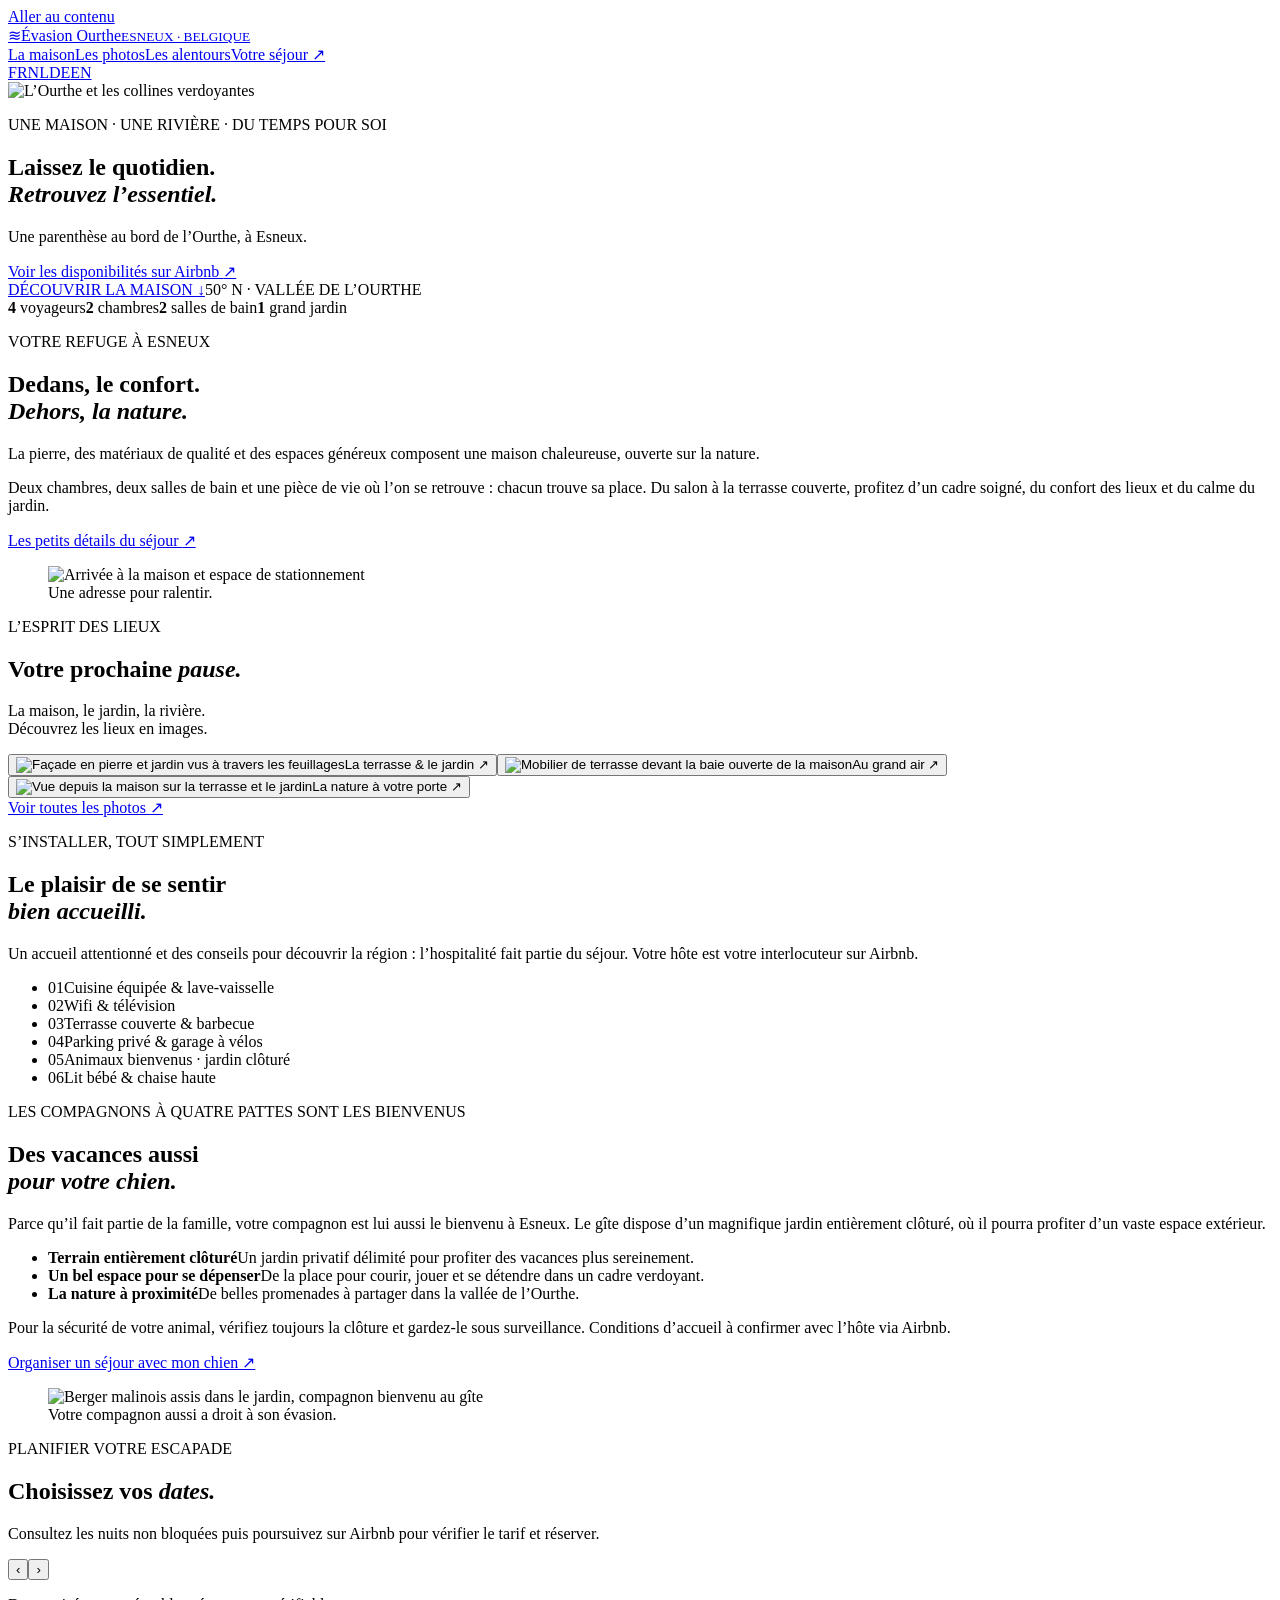
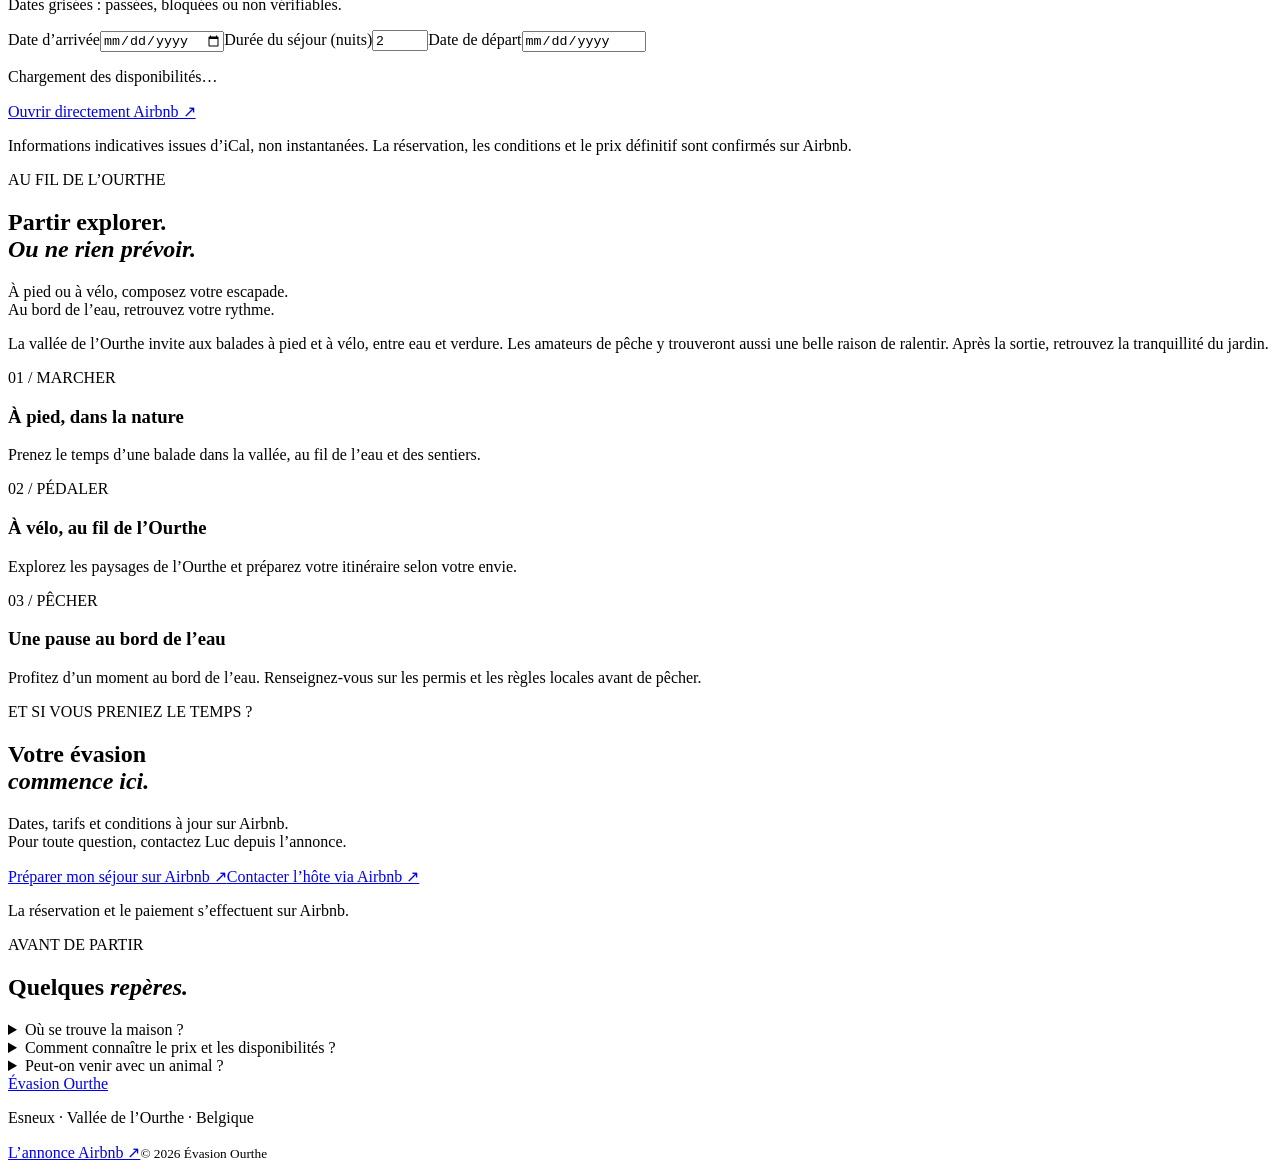
==== commit 56ab30a6: "feat: afficher disponibilités et liens Airbnb avec dates choisies" ====
--- a/public/index.html
+++ b/public/index.html
@@ -5,8 +5,8 @@
 <section id="galerie" class="section gallery-section"><div class="section-heading"><div><p class="eyebrow">L’ESPRIT DES LIEUX</p><h2>Votre prochaine <em>pause.</em></h2></div><p>La maison, le jardin, la rivière.<br>Découvrez les lieux en images.</p></div><div class="gallery"><button class="gallery-large" data-photo="/assets/photo-2.jpg" data-caption="La terrasse &amp; le jardin" aria-label="Agrandir : La terrasse &amp; le jardin"><img src="/assets/photo-2.jpg" alt="Façade en pierre et jardin vus à travers les feuillages" width="1200" height="900" loading="lazy"><span>La terrasse & le jardin ↗</span></button><button class="" data-photo="/assets/photo-3.jpg" data-caption="Au grand air" aria-label="Agrandir : Au grand air"><img src="/assets/photo-3.jpg" alt="Mobilier de terrasse devant la baie ouverte de la maison" width="1200" height="900" loading="lazy"><span>Au grand air ↗</span></button><button class="" data-photo="/assets/photo-4.jpg" data-caption="La nature à votre porte" aria-label="Agrandir : La nature à votre porte"><img src="/assets/photo-4.jpg" alt="Vue depuis la maison sur la terrasse et le jardin" width="1200" height="900" loading="lazy"><span>La nature à votre porte ↗</span></button></div><div class="gallery-actions"><a class="button" href="/photos/">Voir toutes les photos <span aria-hidden="true">↗</span></a></div></section>
 <section id="equipements" class="amenities section"><div><p class="eyebrow">S’INSTALLER, TOUT SIMPLEMENT</p><h2>Le plaisir de se sentir<br><em>bien accueilli.</em></h2><p class="welcome-copy">Un accueil attentionné et des conseils pour découvrir la région : l’hospitalité fait partie du séjour. Votre hôte est votre interlocuteur sur Airbnb.</p></div><ul><li><span>01</span>Cuisine équipée & lave-vaisselle</li><li><span>02</span>Wifi & télévision</li><li><span>03</span>Terrasse couverte & barbecue</li><li><span>04</span>Parking privé & garage à vélos</li><li><span>05</span>Animaux bienvenus · jardin clôturé</li><li><span>06</span>Lit bébé & chaise haute</li></ul></section>
 <section id="animaux" class="pets section" aria-labelledby="pets-title"><div class="pets-copy"><p class="eyebrow">LES COMPAGNONS À QUATRE PATTES SONT LES BIENVENUS</p><h2 id="pets-title">Des vacances aussi<br><em>pour votre chien.</em></h2><p>Parce qu’il fait partie de la famille, votre compagnon est lui aussi le bienvenu à Esneux. Le gîte dispose d’un magnifique jardin entièrement clôturé, où il pourra profiter d’un vaste espace extérieur.</p><ul class="pets-benefits"><li><strong>Terrain entièrement clôturé</strong><span>Un jardin privatif délimité pour profiter des vacances plus sereinement.</span></li><li><strong>Un bel espace pour se dépenser</strong><span>De la place pour courir, jouer et se détendre dans un cadre verdoyant.</span></li><li><strong>La nature à proximité</strong><span>De belles promenades à partager dans la vallée de l’Ourthe.</span></li></ul><p class="pets-note">Pour la sécurité de votre animal, vérifiez toujours la clôture et gardez-le sous surveillance. Conditions d’accueil à confirmer avec l’hôte via Airbnb.</p><a class="text-link" data-booking href="https://fr.airbnb.be/rooms/1450634688033262798">Organiser un séjour avec mon chien ↗</a></div><figure class="pets-photo"><img src="/assets/chien-jardin.webp" alt="Berger malinois assis dans le jardin, compagnon bienvenu au gîte" width="960" height="1200" loading="lazy" decoding="async"><figcaption>Votre compagnon aussi a droit à son évasion.</figcaption></figure></section>
-<section id="alentours" class="surroundings section"><div class="section-heading"><div><p class="eyebrow">AU FIL DE L’OURTHE</p><h2>Partir explorer.<br><em>Ou ne rien prévoir.</em></h2></div><p>À pied ou à vélo, composez votre escapade.<br>Au bord de l’eau, retrouvez votre rythme.</p></div><p class="nature-copy">La vallée de l’Ourthe invite aux balades à pied et à vélo, entre eau et verdure. Les amateurs de pêche y trouveront aussi une belle raison de ralentir. Après la sortie, retrouvez la tranquillité du jardin.</p><div class="activities"><article><span class="activity-number">01 / MARCHER</span><h3>À pied, dans la nature</h3><p>Prenez le temps d’une balade dans la vallée, au fil de l’eau et des sentiers.</p></article><article><span class="activity-number">02 / PÉDALER</span><h3>À vélo, au fil de l’Ourthe</h3><p>Explorez les paysages de l’Ourthe et préparez votre itinéraire selon votre envie.</p></article><article><span class="activity-number">03 / PÊCHER</span><h3>Une pause au bord de l’eau</h3><p>Profitez d’un moment au bord de l’eau. Renseignez-vous sur les permis et les règles locales avant de pêcher.</p></article></div></section>
+<section class="availability section" id="disponibilites" aria-labelledby="availability-title"><div class="section-heading"><div><p class="eyebrow">PLANIFIER VOTRE ESCAPADE</p><h2 id="availability-title">Choisissez vos <em>dates.</em></h2></div><p>Consultez les nuits non bloquées puis poursuivez sur Airbnb pour vérifier le tarif et réserver.</p></div><div class="availability-layout"><div class="calendar-panel"><div class="calendar-top"><button type="button" data-prev-month aria-label="Mois précédent">‹</button><strong data-month-title></strong><button type="button" data-next-month aria-label="Mois suivant">›</button></div><div class="calendar-grid" data-calendar aria-label="Calendrier des disponibilités"></div><p class="cal-legend">Dates grisées : passées, bloquées ou non vérifiables.</p></div><div class="booking-panel"><label for="stay-arrival">Date d’arrivée</label><input id="stay-arrival" name="checkin" type="date"><label for="stay-nights">Durée du séjour (nuits)</label><input id="stay-nights" name="nights" type="number" min="1" max="365" value="2"><label for="stay-departure">Date de départ</label><input id="stay-departure" name="checkout" type="date" readonly><p data-calendar-status role="status">Chargement des disponibilités…</p><a class="button" data-airbnb-dates hidden target="_blank" rel="noopener noreferrer" href="https://fr.airbnb.be/rooms/1450634688033262798">Voir ce séjour sur Airbnb ↗</a><a class="text-link" href="https://fr.airbnb.be/rooms/1450634688033262798" target="_blank" rel="noopener noreferrer">Ouvrir directement Airbnb ↗</a><p class="fine">Informations indicatives issues d’iCal, non instantanées. La réservation, les conditions et le prix définitif sont confirmés sur Airbnb.</p></div></div></section><section id="alentours" class="surroundings section"><div class="section-heading"><div><p class="eyebrow">AU FIL DE L’OURTHE</p><h2>Partir explorer.<br><em>Ou ne rien prévoir.</em></h2></div><p>À pied ou à vélo, composez votre escapade.<br>Au bord de l’eau, retrouvez votre rythme.</p></div><p class="nature-copy">La vallée de l’Ourthe invite aux balades à pied et à vélo, entre eau et verdure. Les amateurs de pêche y trouveront aussi une belle raison de ralentir. Après la sortie, retrouvez la tranquillité du jardin.</p><div class="activities"><article><span class="activity-number">01 / MARCHER</span><h3>À pied, dans la nature</h3><p>Prenez le temps d’une balade dans la vallée, au fil de l’eau et des sentiers.</p></article><article><span class="activity-number">02 / PÉDALER</span><h3>À vélo, au fil de l’Ourthe</h3><p>Explorez les paysages de l’Ourthe et préparez votre itinéraire selon votre envie.</p></article><article><span class="activity-number">03 / PÊCHER</span><h3>Une pause au bord de l’eau</h3><p>Profitez d’un moment au bord de l’eau. Renseignez-vous sur les permis et les règles locales avant de pêcher.</p></article></div></section>
 <section class="stay section" id="contact"><p class="eyebrow">ET SI VOUS PRENIEZ LE TEMPS ?</p><h2>Votre évasion<br><em>commence ici.</em></h2><p>Dates, tarifs et conditions à jour sur Airbnb.<br>Pour toute question, contactez Luc depuis l’annonce.</p><div class="stay-actions"><a class="button light" data-booking href="https://fr.airbnb.be/rooms/1450634688033262798">Préparer mon séjour sur Airbnb ↗</a><a class="contact-link" data-contact href="https://fr.airbnb.be/rooms/1450634688033262798">Contacter l’hôte via Airbnb ↗</a></div><p class="fine">La réservation et le paiement s’effectuent sur Airbnb.</p></section>
 <section class="faq section"><p class="eyebrow">AVANT DE PARTIR</p><h2>Quelques <em>repères.</em></h2><details><summary>Où se trouve la maison ?</summary><p>À Esneux, en Wallonie, au bord de l’Ourthe. Les indications d’arrivée sont communiquées lors de la réservation.</p></details><details><summary>Comment connaître le prix et les disponibilités ?</summary><p>Consultez l’annonce Airbnb et sélectionnez vos dates pour obtenir les tarifs et conditions applicables à votre séjour.</p></details><details><summary>Peut-on venir avec un animal ?</summary><p>Les animaux sont acceptés selon l’annonce. Confirmez les modalités avec l’hôte avant votre réservation.</p></details></section></main>
 <footer><a class="brand" href="/">Évasion Ourthe</a><p>Esneux · Vallée de l’Ourthe · Belgique</p><a href="https://fr.airbnb.be/rooms/1450634688033262798">L’annonce Airbnb ↗</a><small>© <span id="year">2026</span> Évasion Ourthe</small></footer>
-<dialog id="lightbox" aria-label="Photo du logement"><button class="close" aria-label="Fermer la photo">Fermer ×</button><img alt=""><p></p></dialog></body></html>+<dialog id="lightbox" aria-label="Photo du logement"><button class="close" aria-label="Fermer la photo">Fermer ×</button><img alt=""><p></p></dialog><script defer src="/availability.js?v=1"></script></body></html>
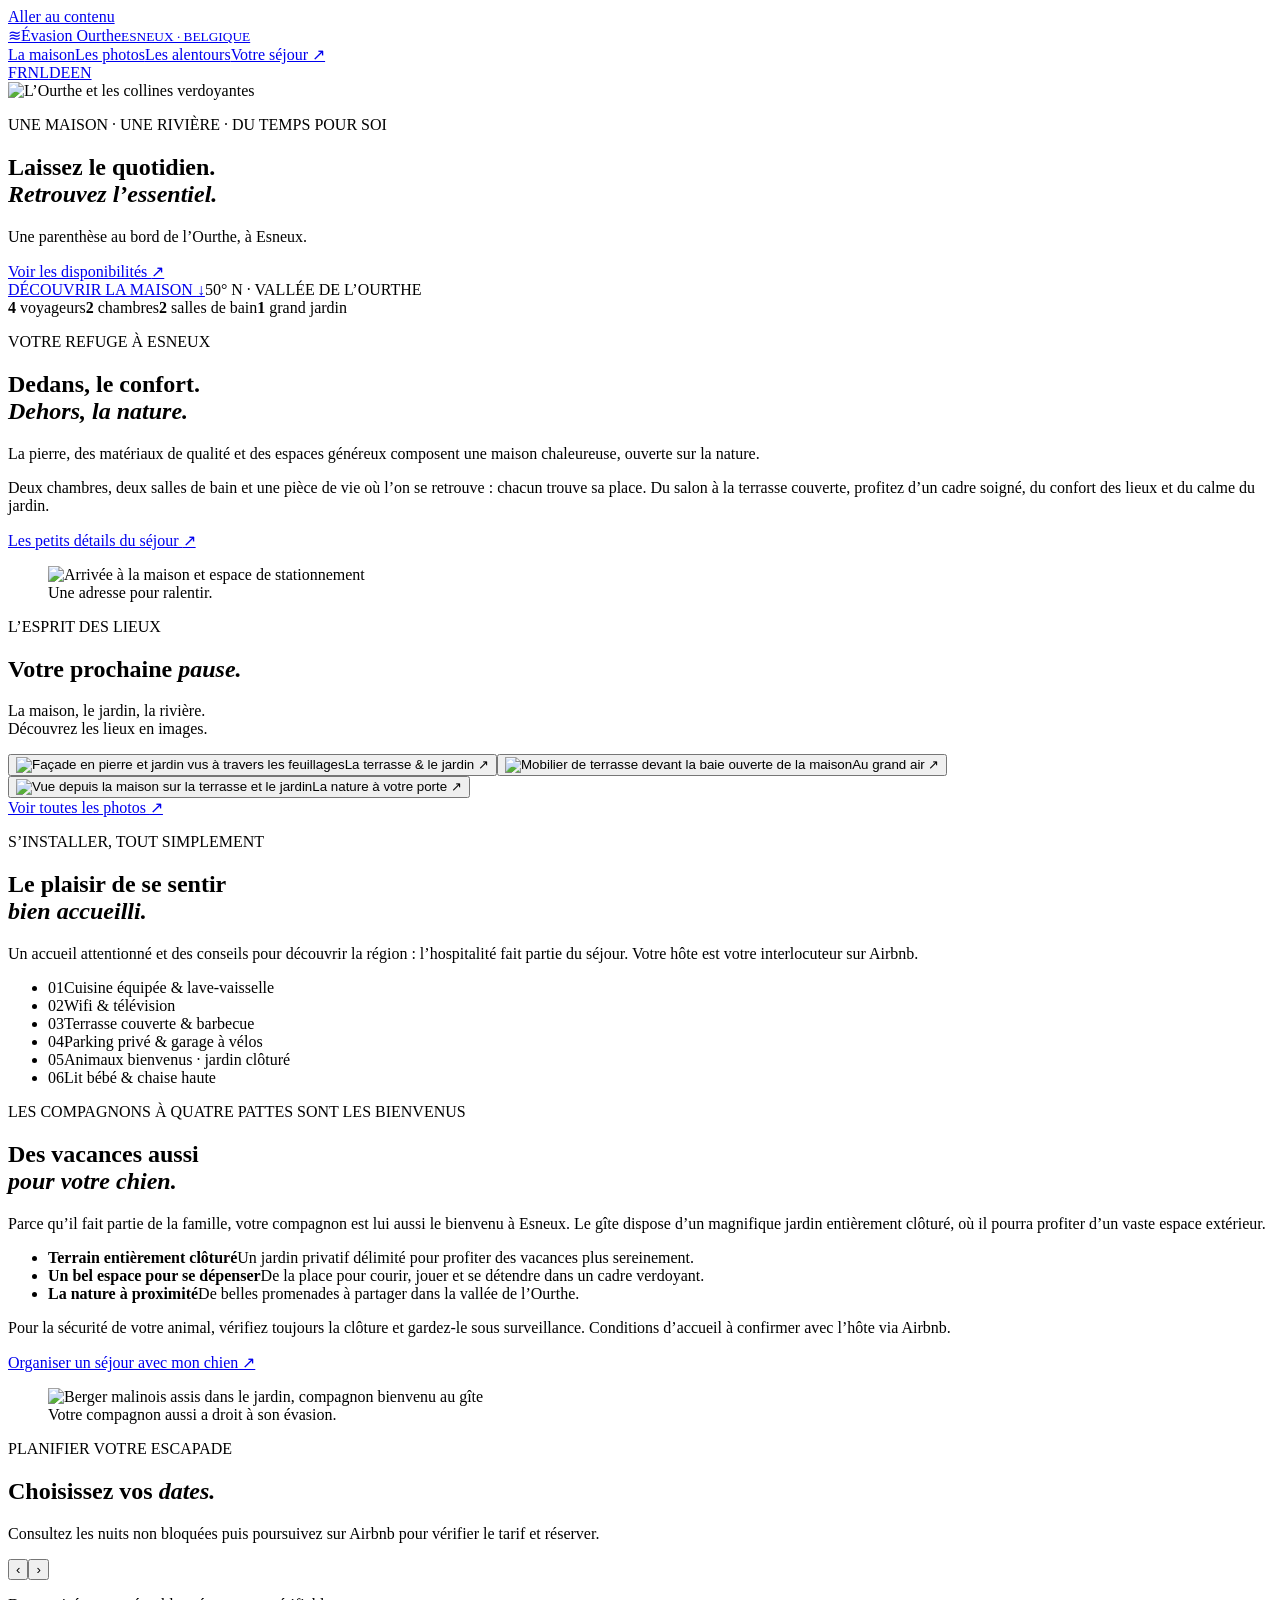
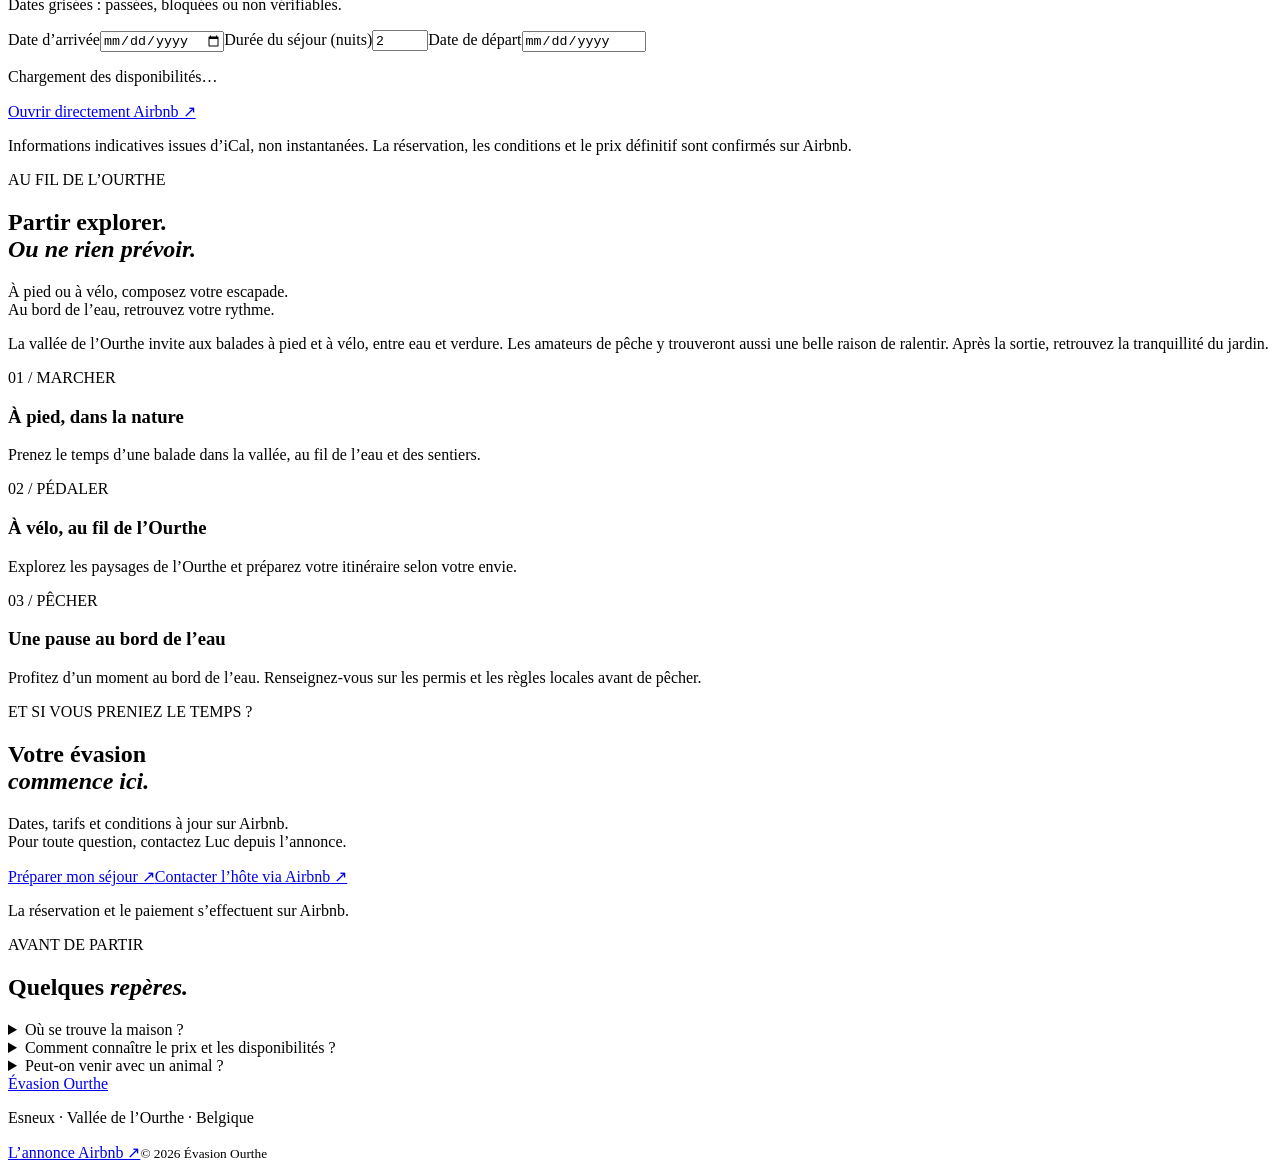
==== commit ed96a1b0: "ux: relier les appels à action au calendrier et actualiser styles" ====
--- a/public/index.html
+++ b/public/index.html
@@ -1,12 +1,12 @@
-<!doctype html><html lang="fr"><head><meta charset="utf-8"><meta name="viewport" content="width=device-width,initial-scale=1"><title>Évasion Ourthe — Maison de vacances à Esneux</title><meta name="description" content="Une maison de caractère au bord de l’Ourthe : nature, tranquillité, matériaux de qualité et hospitalité. Pour 4 voyageurs à Esneux."><meta name="theme-color" content="#243c32"><link rel="canonical" href="https://gite-esneux.pages.dev/"><link rel="alternate" hreflang="fr" href="https://gite-esneux.pages.dev/"><link rel="alternate" hreflang="nl" href="https://gite-esneux.pages.dev/nl/"><link rel="alternate" hreflang="de" href="https://gite-esneux.pages.dev/de/"><link rel="alternate" hreflang="en" href="https://gite-esneux.pages.dev/en/"><link rel="alternate" hreflang="x-default" href="https://gite-esneux.pages.dev/"><meta property="og:title" content="Évasion Ourthe — Maison de vacances à Esneux"><meta property="og:description" content="Une maison de caractère au bord de l’Ourthe : nature, tranquillité, matériaux de qualité et hospitalité. Pour 4 voyageurs à Esneux."><meta property="og:image" content="https://gite-esneux.pages.dev/assets/photo-1.jpg"><meta property="og:url" content="https://gite-esneux.pages.dev/"><link rel="stylesheet" href="/styles.css?v=reference-1"><script defer src="/app.js?v=reference-1"></script></head>
-<body><a class="skip" href="#contenu">Aller au contenu</a><header><a class="brand" href="/" aria-label="Évasion Ourthe, accueil"><span class="brand-mark" aria-hidden="true">≋</span><span>Évasion Ourthe<small>ESNEUX · BELGIQUE</small></span></a><nav aria-label="Navigation principale"><a href="/#maison">La maison</a><a href="#galerie">Les photos</a><a href="/#alentours">Les alentours</a><a class="button small" data-booking href="https://fr.airbnb.be/rooms/1450634688033262798">Votre séjour ↗</a></nav><div class="languages" role="navigation" aria-label="Choisir la langue"><a href="/" lang="fr" hreflang="fr" aria-label="Français" aria-current="page">FR</a><a href="/nl/" lang="nl" hreflang="nl" aria-label="Nederlands">NL</a><a href="/de/" lang="de" hreflang="de" aria-label="Deutsch">DE</a><a href="/en/" lang="en" hreflang="en" aria-label="English">EN</a></div></header><main id="contenu"><section class="hero" aria-labelledby="hero-title"><img class="hero-image" src="/assets/photo-1.jpg" alt="L’Ourthe et les collines verdoyantes" width="1200" height="900" fetchpriority="high"><div class="hero-content"><p class="eyebrow">UNE MAISON · UNE RIVIÈRE · DU TEMPS POUR SOI</p><h1 id="hero-title">Laissez le quotidien.<br><em>Retrouvez l’essentiel.</em></h1><p>Une parenthèse au bord de l’Ourthe, à Esneux.</p><a class="button light" data-booking href="https://fr.airbnb.be/rooms/1450634688033262798">Voir les disponibilités sur Airbnb <span aria-hidden="true">↗</span></a></div><a class="hero-bottom" href="#maison">DÉCOUVRIR LA MAISON <span aria-hidden="true">↓</span></a><span class="hero-location">50° N · VALLÉE DE L’OURTHE</span></section>
+<!doctype html><html lang="fr"><head><meta charset="utf-8"><meta name="viewport" content="width=device-width,initial-scale=1"><title>Évasion Ourthe — Maison de vacances à Esneux</title><meta name="description" content="Une maison de caractère au bord de l’Ourthe : nature, tranquillité, matériaux de qualité et hospitalité. Pour 4 voyageurs à Esneux."><meta name="theme-color" content="#243c32"><link rel="canonical" href="https://gite-esneux.pages.dev/"><link rel="alternate" hreflang="fr" href="https://gite-esneux.pages.dev/"><link rel="alternate" hreflang="nl" href="https://gite-esneux.pages.dev/nl/"><link rel="alternate" hreflang="de" href="https://gite-esneux.pages.dev/de/"><link rel="alternate" hreflang="en" href="https://gite-esneux.pages.dev/en/"><link rel="alternate" hreflang="x-default" href="https://gite-esneux.pages.dev/"><meta property="og:title" content="Évasion Ourthe — Maison de vacances à Esneux"><meta property="og:description" content="Une maison de caractère au bord de l’Ourthe : nature, tranquillité, matériaux de qualité et hospitalité. Pour 4 voyageurs à Esneux."><meta property="og:image" content="https://gite-esneux.pages.dev/assets/photo-1.jpg"><meta property="og:url" content="https://gite-esneux.pages.dev/"><link rel="stylesheet" href="/styles.css?v=premium-2"><script defer src="/app.js?v=reference-1"></script></head>
+<body><a class="skip" href="#contenu">Aller au contenu</a><header><a class="brand" href="/" aria-label="Évasion Ourthe, accueil"><span class="brand-mark" aria-hidden="true">≋</span><span>Évasion Ourthe<small>ESNEUX · BELGIQUE</small></span></a><nav aria-label="Navigation principale"><a href="/#maison">La maison</a><a href="/#galerie">Les photos</a><a href="/#alentours">Les alentours</a><a class="button small" href="/#disponibilites">Votre séjour ↗</a></nav><div class="languages" role="navigation" aria-label="Choisir la langue"><a href="/" lang="fr" hreflang="fr" aria-label="Français" aria-current="page">FR</a><a href="/nl/" lang="nl" hreflang="nl" aria-label="Nederlands">NL</a><a href="/de/" lang="de" hreflang="de" aria-label="Deutsch">DE</a><a href="/en/" lang="en" hreflang="en" aria-label="English">EN</a></div></header><main id="contenu"><section class="hero" aria-labelledby="hero-title"><img class="hero-image" src="/assets/photo-1.jpg" alt="L’Ourthe et les collines verdoyantes" width="1200" height="900" fetchpriority="high"><div class="hero-content"><p class="eyebrow">UNE MAISON · UNE RIVIÈRE · DU TEMPS POUR SOI</p><h1 id="hero-title">Laissez le quotidien.<br><em>Retrouvez l’essentiel.</em></h1><p>Une parenthèse au bord de l’Ourthe, à Esneux.</p><a class="button light" data-booking href="#disponibilites">Voir les disponibilités <span aria-hidden="true">↗</span></a></div><a class="hero-bottom" href="#maison">DÉCOUVRIR LA MAISON <span aria-hidden="true">↓</span></a><span class="hero-location">50° N · VALLÉE DE L’OURTHE</span></section>
 <div class="facts" aria-label="Le logement en bref"><span><strong>4</strong> voyageurs</span><span><strong>2</strong> chambres</span><span><strong>2</strong> salles de bain</span><span><strong>1</strong> grand jardin</span></div>
 <section id="maison" class="intro section"><div><p class="eyebrow">VOTRE REFUGE À ESNEUX</p><h2>Dedans, le confort.<br><em>Dehors, la nature.</em></h2><p>La pierre, des matériaux de qualité et des espaces généreux composent une maison chaleureuse, ouverte sur la nature.</p><p>Deux chambres, deux salles de bain et une pièce de vie où l’on se retrouve : chacun trouve sa place. Du salon à la terrasse couverte, profitez d’un cadre soigné, du confort des lieux et du calme du jardin.</p><a class="text-link" href="#equipements">Les petits détails du séjour <span aria-hidden="true">↗</span></a></div><figure class="portrait"><img src="/assets/photo-0.jpg" alt="Arrivée à la maison et espace de stationnement" width="1440" height="1920" loading="lazy"><figcaption>Une adresse pour ralentir.</figcaption></figure></section>
 <section id="galerie" class="section gallery-section"><div class="section-heading"><div><p class="eyebrow">L’ESPRIT DES LIEUX</p><h2>Votre prochaine <em>pause.</em></h2></div><p>La maison, le jardin, la rivière.<br>Découvrez les lieux en images.</p></div><div class="gallery"><button class="gallery-large" data-photo="/assets/photo-2.jpg" data-caption="La terrasse &amp; le jardin" aria-label="Agrandir : La terrasse &amp; le jardin"><img src="/assets/photo-2.jpg" alt="Façade en pierre et jardin vus à travers les feuillages" width="1200" height="900" loading="lazy"><span>La terrasse & le jardin ↗</span></button><button class="" data-photo="/assets/photo-3.jpg" data-caption="Au grand air" aria-label="Agrandir : Au grand air"><img src="/assets/photo-3.jpg" alt="Mobilier de terrasse devant la baie ouverte de la maison" width="1200" height="900" loading="lazy"><span>Au grand air ↗</span></button><button class="" data-photo="/assets/photo-4.jpg" data-caption="La nature à votre porte" aria-label="Agrandir : La nature à votre porte"><img src="/assets/photo-4.jpg" alt="Vue depuis la maison sur la terrasse et le jardin" width="1200" height="900" loading="lazy"><span>La nature à votre porte ↗</span></button></div><div class="gallery-actions"><a class="button" href="/photos/">Voir toutes les photos <span aria-hidden="true">↗</span></a></div></section>
 <section id="equipements" class="amenities section"><div><p class="eyebrow">S’INSTALLER, TOUT SIMPLEMENT</p><h2>Le plaisir de se sentir<br><em>bien accueilli.</em></h2><p class="welcome-copy">Un accueil attentionné et des conseils pour découvrir la région : l’hospitalité fait partie du séjour. Votre hôte est votre interlocuteur sur Airbnb.</p></div><ul><li><span>01</span>Cuisine équipée & lave-vaisselle</li><li><span>02</span>Wifi & télévision</li><li><span>03</span>Terrasse couverte & barbecue</li><li><span>04</span>Parking privé & garage à vélos</li><li><span>05</span>Animaux bienvenus · jardin clôturé</li><li><span>06</span>Lit bébé & chaise haute</li></ul></section>
 <section id="animaux" class="pets section" aria-labelledby="pets-title"><div class="pets-copy"><p class="eyebrow">LES COMPAGNONS À QUATRE PATTES SONT LES BIENVENUS</p><h2 id="pets-title">Des vacances aussi<br><em>pour votre chien.</em></h2><p>Parce qu’il fait partie de la famille, votre compagnon est lui aussi le bienvenu à Esneux. Le gîte dispose d’un magnifique jardin entièrement clôturé, où il pourra profiter d’un vaste espace extérieur.</p><ul class="pets-benefits"><li><strong>Terrain entièrement clôturé</strong><span>Un jardin privatif délimité pour profiter des vacances plus sereinement.</span></li><li><strong>Un bel espace pour se dépenser</strong><span>De la place pour courir, jouer et se détendre dans un cadre verdoyant.</span></li><li><strong>La nature à proximité</strong><span>De belles promenades à partager dans la vallée de l’Ourthe.</span></li></ul><p class="pets-note">Pour la sécurité de votre animal, vérifiez toujours la clôture et gardez-le sous surveillance. Conditions d’accueil à confirmer avec l’hôte via Airbnb.</p><a class="text-link" data-booking href="https://fr.airbnb.be/rooms/1450634688033262798">Organiser un séjour avec mon chien ↗</a></div><figure class="pets-photo"><img src="/assets/chien-jardin.webp" alt="Berger malinois assis dans le jardin, compagnon bienvenu au gîte" width="960" height="1200" loading="lazy" decoding="async"><figcaption>Votre compagnon aussi a droit à son évasion.</figcaption></figure></section>
 <section class="availability section" id="disponibilites" aria-labelledby="availability-title"><div class="section-heading"><div><p class="eyebrow">PLANIFIER VOTRE ESCAPADE</p><h2 id="availability-title">Choisissez vos <em>dates.</em></h2></div><p>Consultez les nuits non bloquées puis poursuivez sur Airbnb pour vérifier le tarif et réserver.</p></div><div class="availability-layout"><div class="calendar-panel"><div class="calendar-top"><button type="button" data-prev-month aria-label="Mois précédent">‹</button><strong data-month-title></strong><button type="button" data-next-month aria-label="Mois suivant">›</button></div><div class="calendar-grid" data-calendar aria-label="Calendrier des disponibilités"></div><p class="cal-legend">Dates grisées : passées, bloquées ou non vérifiables.</p></div><div class="booking-panel"><label for="stay-arrival">Date d’arrivée</label><input id="stay-arrival" name="checkin" type="date"><label for="stay-nights">Durée du séjour (nuits)</label><input id="stay-nights" name="nights" type="number" min="1" max="365" value="2"><label for="stay-departure">Date de départ</label><input id="stay-departure" name="checkout" type="date" readonly><p data-calendar-status role="status">Chargement des disponibilités…</p><a class="button" data-airbnb-dates hidden target="_blank" rel="noopener noreferrer" href="https://fr.airbnb.be/rooms/1450634688033262798">Voir ce séjour sur Airbnb ↗</a><a class="text-link" href="https://fr.airbnb.be/rooms/1450634688033262798" target="_blank" rel="noopener noreferrer">Ouvrir directement Airbnb ↗</a><p class="fine">Informations indicatives issues d’iCal, non instantanées. La réservation, les conditions et le prix définitif sont confirmés sur Airbnb.</p></div></div></section><section id="alentours" class="surroundings section"><div class="section-heading"><div><p class="eyebrow">AU FIL DE L’OURTHE</p><h2>Partir explorer.<br><em>Ou ne rien prévoir.</em></h2></div><p>À pied ou à vélo, composez votre escapade.<br>Au bord de l’eau, retrouvez votre rythme.</p></div><p class="nature-copy">La vallée de l’Ourthe invite aux balades à pied et à vélo, entre eau et verdure. Les amateurs de pêche y trouveront aussi une belle raison de ralentir. Après la sortie, retrouvez la tranquillité du jardin.</p><div class="activities"><article><span class="activity-number">01 / MARCHER</span><h3>À pied, dans la nature</h3><p>Prenez le temps d’une balade dans la vallée, au fil de l’eau et des sentiers.</p></article><article><span class="activity-number">02 / PÉDALER</span><h3>À vélo, au fil de l’Ourthe</h3><p>Explorez les paysages de l’Ourthe et préparez votre itinéraire selon votre envie.</p></article><article><span class="activity-number">03 / PÊCHER</span><h3>Une pause au bord de l’eau</h3><p>Profitez d’un moment au bord de l’eau. Renseignez-vous sur les permis et les règles locales avant de pêcher.</p></article></div></section>
-<section class="stay section" id="contact"><p class="eyebrow">ET SI VOUS PRENIEZ LE TEMPS ?</p><h2>Votre évasion<br><em>commence ici.</em></h2><p>Dates, tarifs et conditions à jour sur Airbnb.<br>Pour toute question, contactez Luc depuis l’annonce.</p><div class="stay-actions"><a class="button light" data-booking href="https://fr.airbnb.be/rooms/1450634688033262798">Préparer mon séjour sur Airbnb ↗</a><a class="contact-link" data-contact href="https://fr.airbnb.be/rooms/1450634688033262798">Contacter l’hôte via Airbnb ↗</a></div><p class="fine">La réservation et le paiement s’effectuent sur Airbnb.</p></section>
+<section class="stay section" id="contact"><p class="eyebrow">ET SI VOUS PRENIEZ LE TEMPS ?</p><h2>Votre évasion<br><em>commence ici.</em></h2><p>Dates, tarifs et conditions à jour sur Airbnb.<br>Pour toute question, contactez Luc depuis l’annonce.</p><div class="stay-actions"><a class="button light" data-booking href="#disponibilites">Préparer mon séjour ↗</a><a class="contact-link" data-contact href="https://fr.airbnb.be/rooms/1450634688033262798">Contacter l’hôte via Airbnb ↗</a></div><p class="fine">La réservation et le paiement s’effectuent sur Airbnb.</p></section>
 <section class="faq section"><p class="eyebrow">AVANT DE PARTIR</p><h2>Quelques <em>repères.</em></h2><details><summary>Où se trouve la maison ?</summary><p>À Esneux, en Wallonie, au bord de l’Ourthe. Les indications d’arrivée sont communiquées lors de la réservation.</p></details><details><summary>Comment connaître le prix et les disponibilités ?</summary><p>Consultez l’annonce Airbnb et sélectionnez vos dates pour obtenir les tarifs et conditions applicables à votre séjour.</p></details><details><summary>Peut-on venir avec un animal ?</summary><p>Les animaux sont acceptés selon l’annonce. Confirmez les modalités avec l’hôte avant votre réservation.</p></details></section></main>
 <footer><a class="brand" href="/">Évasion Ourthe</a><p>Esneux · Vallée de l’Ourthe · Belgique</p><a href="https://fr.airbnb.be/rooms/1450634688033262798">L’annonce Airbnb ↗</a><small>© <span id="year">2026</span> Évasion Ourthe</small></footer>
 <dialog id="lightbox" aria-label="Photo du logement"><button class="close" aria-label="Fermer la photo">Fermer ×</button><img alt=""><p></p></dialog><script defer src="/availability.js?v=1"></script></body></html>
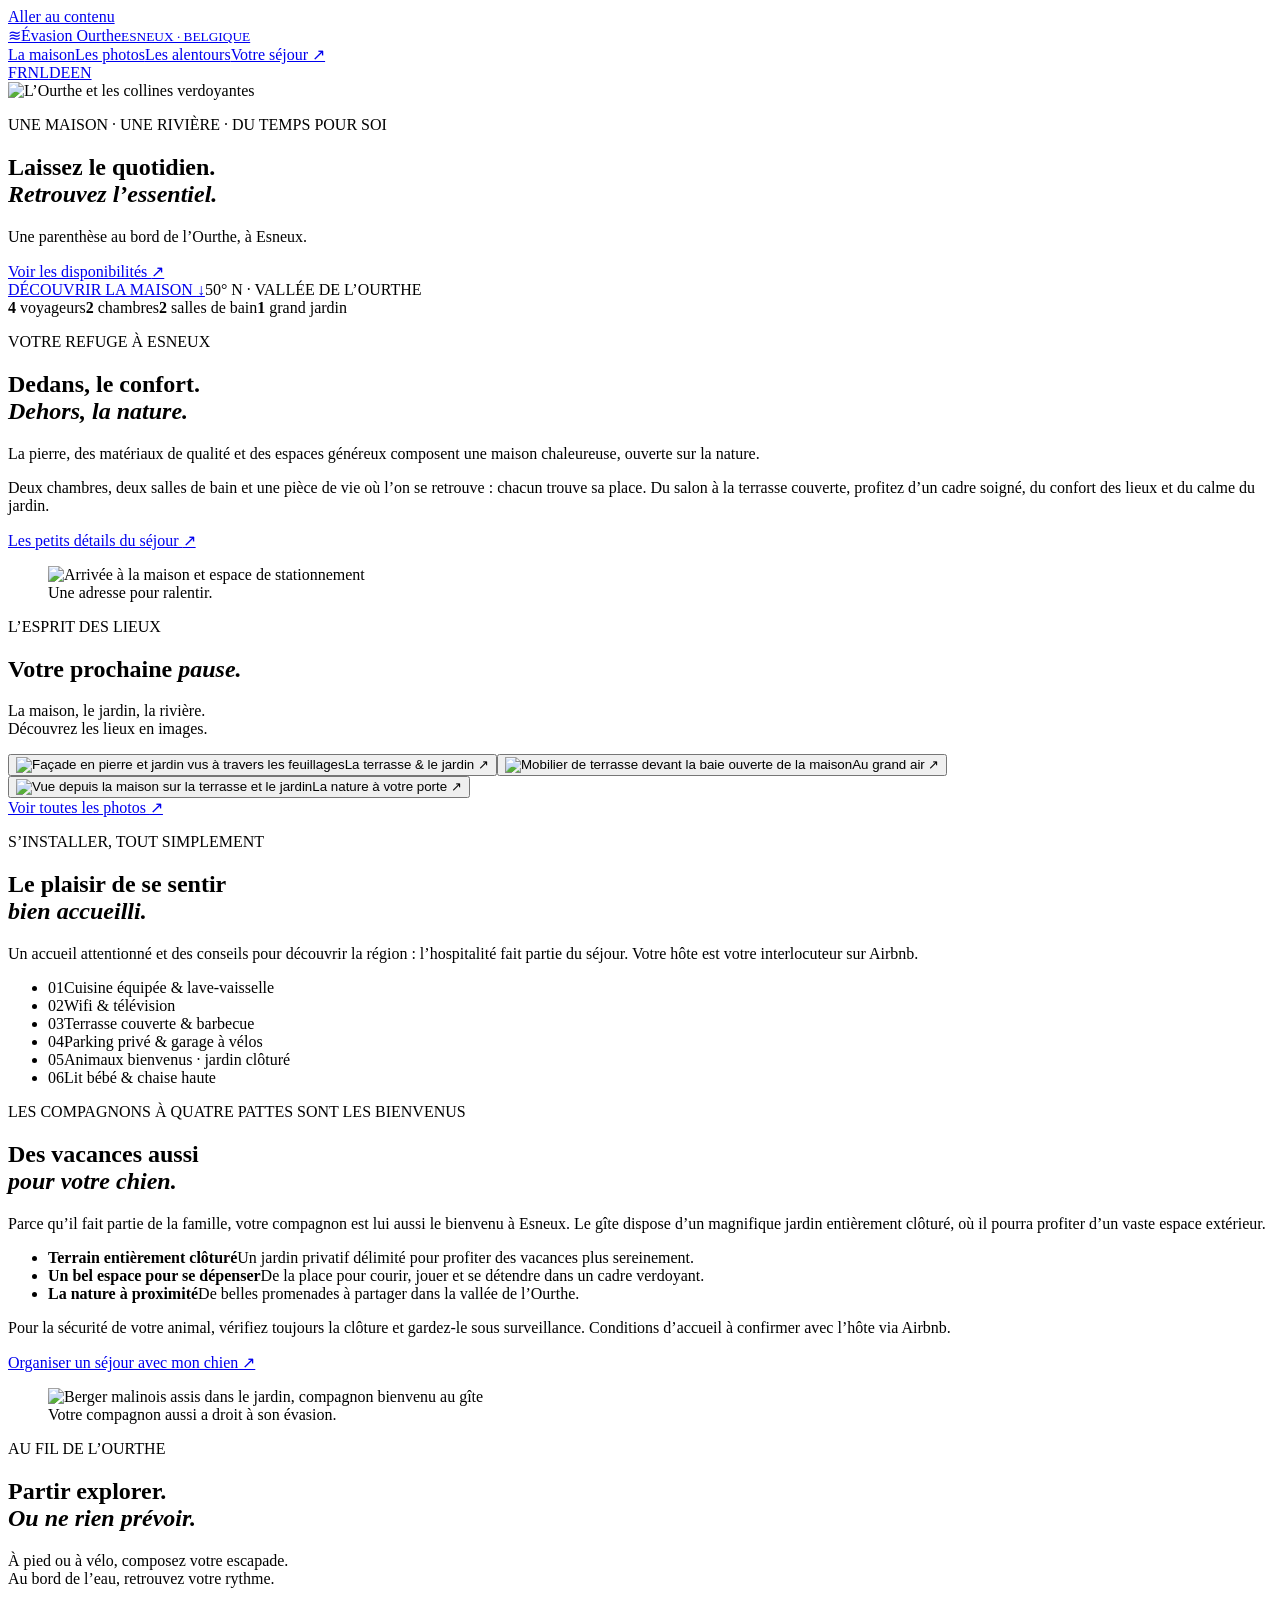
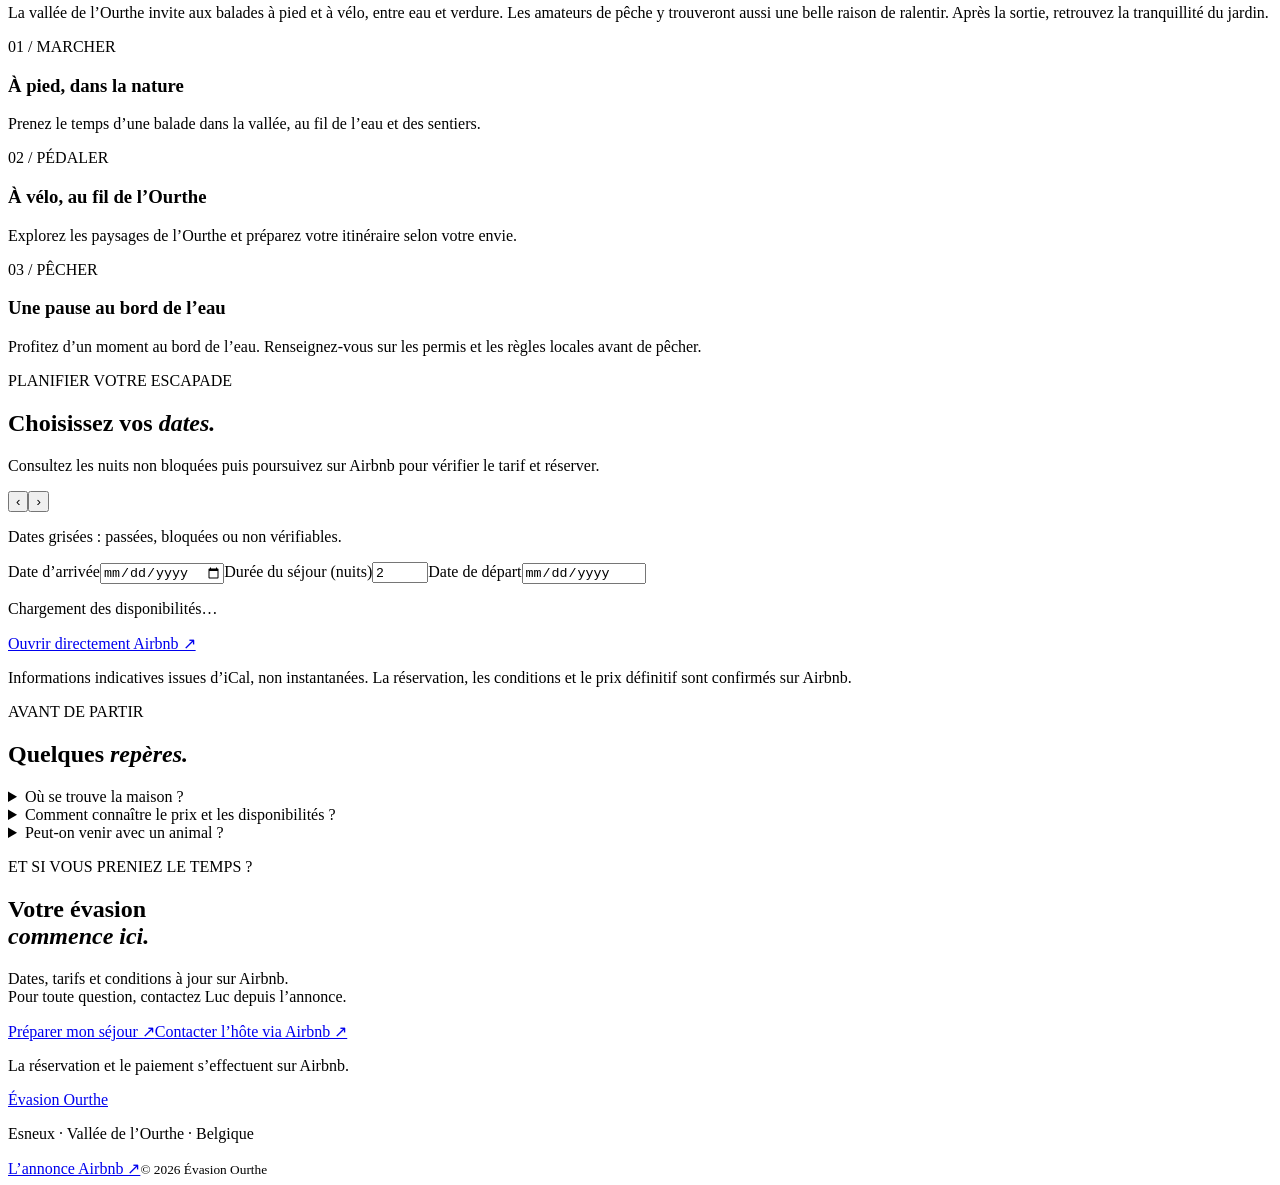
==== commit 91c0fdd6: "ux(fr): réordonner sections selon parcours découverte vers réservation" ====
--- a/public/index.html
+++ b/public/index.html
@@ -5,8 +5,8 @@
 <section id="galerie" class="section gallery-section"><div class="section-heading"><div><p class="eyebrow">L’ESPRIT DES LIEUX</p><h2>Votre prochaine <em>pause.</em></h2></div><p>La maison, le jardin, la rivière.<br>Découvrez les lieux en images.</p></div><div class="gallery"><button class="gallery-large" data-photo="/assets/photo-2.jpg" data-caption="La terrasse &amp; le jardin" aria-label="Agrandir : La terrasse &amp; le jardin"><img src="/assets/photo-2.jpg" alt="Façade en pierre et jardin vus à travers les feuillages" width="1200" height="900" loading="lazy"><span>La terrasse & le jardin ↗</span></button><button class="" data-photo="/assets/photo-3.jpg" data-caption="Au grand air" aria-label="Agrandir : Au grand air"><img src="/assets/photo-3.jpg" alt="Mobilier de terrasse devant la baie ouverte de la maison" width="1200" height="900" loading="lazy"><span>Au grand air ↗</span></button><button class="" data-photo="/assets/photo-4.jpg" data-caption="La nature à votre porte" aria-label="Agrandir : La nature à votre porte"><img src="/assets/photo-4.jpg" alt="Vue depuis la maison sur la terrasse et le jardin" width="1200" height="900" loading="lazy"><span>La nature à votre porte ↗</span></button></div><div class="gallery-actions"><a class="button" href="/photos/">Voir toutes les photos <span aria-hidden="true">↗</span></a></div></section>
 <section id="equipements" class="amenities section"><div><p class="eyebrow">S’INSTALLER, TOUT SIMPLEMENT</p><h2>Le plaisir de se sentir<br><em>bien accueilli.</em></h2><p class="welcome-copy">Un accueil attentionné et des conseils pour découvrir la région : l’hospitalité fait partie du séjour. Votre hôte est votre interlocuteur sur Airbnb.</p></div><ul><li><span>01</span>Cuisine équipée & lave-vaisselle</li><li><span>02</span>Wifi & télévision</li><li><span>03</span>Terrasse couverte & barbecue</li><li><span>04</span>Parking privé & garage à vélos</li><li><span>05</span>Animaux bienvenus · jardin clôturé</li><li><span>06</span>Lit bébé & chaise haute</li></ul></section>
 <section id="animaux" class="pets section" aria-labelledby="pets-title"><div class="pets-copy"><p class="eyebrow">LES COMPAGNONS À QUATRE PATTES SONT LES BIENVENUS</p><h2 id="pets-title">Des vacances aussi<br><em>pour votre chien.</em></h2><p>Parce qu’il fait partie de la famille, votre compagnon est lui aussi le bienvenu à Esneux. Le gîte dispose d’un magnifique jardin entièrement clôturé, où il pourra profiter d’un vaste espace extérieur.</p><ul class="pets-benefits"><li><strong>Terrain entièrement clôturé</strong><span>Un jardin privatif délimité pour profiter des vacances plus sereinement.</span></li><li><strong>Un bel espace pour se dépenser</strong><span>De la place pour courir, jouer et se détendre dans un cadre verdoyant.</span></li><li><strong>La nature à proximité</strong><span>De belles promenades à partager dans la vallée de l’Ourthe.</span></li></ul><p class="pets-note">Pour la sécurité de votre animal, vérifiez toujours la clôture et gardez-le sous surveillance. Conditions d’accueil à confirmer avec l’hôte via Airbnb.</p><a class="text-link" data-booking href="https://fr.airbnb.be/rooms/1450634688033262798">Organiser un séjour avec mon chien ↗</a></div><figure class="pets-photo"><img src="/assets/chien-jardin.webp" alt="Berger malinois assis dans le jardin, compagnon bienvenu au gîte" width="960" height="1200" loading="lazy" decoding="async"><figcaption>Votre compagnon aussi a droit à son évasion.</figcaption></figure></section>
-<section class="availability section" id="disponibilites" aria-labelledby="availability-title"><div class="section-heading"><div><p class="eyebrow">PLANIFIER VOTRE ESCAPADE</p><h2 id="availability-title">Choisissez vos <em>dates.</em></h2></div><p>Consultez les nuits non bloquées puis poursuivez sur Airbnb pour vérifier le tarif et réserver.</p></div><div class="availability-layout"><div class="calendar-panel"><div class="calendar-top"><button type="button" data-prev-month aria-label="Mois précédent">‹</button><strong data-month-title></strong><button type="button" data-next-month aria-label="Mois suivant">›</button></div><div class="calendar-grid" data-calendar aria-label="Calendrier des disponibilités"></div><p class="cal-legend">Dates grisées : passées, bloquées ou non vérifiables.</p></div><div class="booking-panel"><label for="stay-arrival">Date d’arrivée</label><input id="stay-arrival" name="checkin" type="date"><label for="stay-nights">Durée du séjour (nuits)</label><input id="stay-nights" name="nights" type="number" min="1" max="365" value="2"><label for="stay-departure">Date de départ</label><input id="stay-departure" name="checkout" type="date" readonly><p data-calendar-status role="status">Chargement des disponibilités…</p><a class="button" data-airbnb-dates hidden target="_blank" rel="noopener noreferrer" href="https://fr.airbnb.be/rooms/1450634688033262798">Voir ce séjour sur Airbnb ↗</a><a class="text-link" href="https://fr.airbnb.be/rooms/1450634688033262798" target="_blank" rel="noopener noreferrer">Ouvrir directement Airbnb ↗</a><p class="fine">Informations indicatives issues d’iCal, non instantanées. La réservation, les conditions et le prix définitif sont confirmés sur Airbnb.</p></div></div></section><section id="alentours" class="surroundings section"><div class="section-heading"><div><p class="eyebrow">AU FIL DE L’OURTHE</p><h2>Partir explorer.<br><em>Ou ne rien prévoir.</em></h2></div><p>À pied ou à vélo, composez votre escapade.<br>Au bord de l’eau, retrouvez votre rythme.</p></div><p class="nature-copy">La vallée de l’Ourthe invite aux balades à pied et à vélo, entre eau et verdure. Les amateurs de pêche y trouveront aussi une belle raison de ralentir. Après la sortie, retrouvez la tranquillité du jardin.</p><div class="activities"><article><span class="activity-number">01 / MARCHER</span><h3>À pied, dans la nature</h3><p>Prenez le temps d’une balade dans la vallée, au fil de l’eau et des sentiers.</p></article><article><span class="activity-number">02 / PÉDALER</span><h3>À vélo, au fil de l’Ourthe</h3><p>Explorez les paysages de l’Ourthe et préparez votre itinéraire selon votre envie.</p></article><article><span class="activity-number">03 / PÊCHER</span><h3>Une pause au bord de l’eau</h3><p>Profitez d’un moment au bord de l’eau. Renseignez-vous sur les permis et les règles locales avant de pêcher.</p></article></div></section>
-<section class="stay section" id="contact"><p class="eyebrow">ET SI VOUS PRENIEZ LE TEMPS ?</p><h2>Votre évasion<br><em>commence ici.</em></h2><p>Dates, tarifs et conditions à jour sur Airbnb.<br>Pour toute question, contactez Luc depuis l’annonce.</p><div class="stay-actions"><a class="button light" data-booking href="#disponibilites">Préparer mon séjour ↗</a><a class="contact-link" data-contact href="https://fr.airbnb.be/rooms/1450634688033262798">Contacter l’hôte via Airbnb ↗</a></div><p class="fine">La réservation et le paiement s’effectuent sur Airbnb.</p></section>
-<section class="faq section"><p class="eyebrow">AVANT DE PARTIR</p><h2>Quelques <em>repères.</em></h2><details><summary>Où se trouve la maison ?</summary><p>À Esneux, en Wallonie, au bord de l’Ourthe. Les indications d’arrivée sont communiquées lors de la réservation.</p></details><details><summary>Comment connaître le prix et les disponibilités ?</summary><p>Consultez l’annonce Airbnb et sélectionnez vos dates pour obtenir les tarifs et conditions applicables à votre séjour.</p></details><details><summary>Peut-on venir avec un animal ?</summary><p>Les animaux sont acceptés selon l’annonce. Confirmez les modalités avec l’hôte avant votre réservation.</p></details></section></main>
+<section id="alentours" class="surroundings section"><div class="section-heading"><div><p class="eyebrow">AU FIL DE L’OURTHE</p><h2>Partir explorer.<br><em>Ou ne rien prévoir.</em></h2></div><p>À pied ou à vélo, composez votre escapade.<br>Au bord de l’eau, retrouvez votre rythme.</p></div><p class="nature-copy">La vallée de l’Ourthe invite aux balades à pied et à vélo, entre eau et verdure. Les amateurs de pêche y trouveront aussi une belle raison de ralentir. Après la sortie, retrouvez la tranquillité du jardin.</p><div class="activities"><article><span class="activity-number">01 / MARCHER</span><h3>À pied, dans la nature</h3><p>Prenez le temps d’une balade dans la vallée, au fil de l’eau et des sentiers.</p></article><article><span class="activity-number">02 / PÉDALER</span><h3>À vélo, au fil de l’Ourthe</h3><p>Explorez les paysages de l’Ourthe et préparez votre itinéraire selon votre envie.</p></article><article><span class="activity-number">03 / PÊCHER</span><h3>Une pause au bord de l’eau</h3><p>Profitez d’un moment au bord de l’eau. Renseignez-vous sur les permis et les règles locales avant de pêcher.</p></article></div></section>
+<section class="availability section" id="disponibilites" aria-labelledby="availability-title"><div class="section-heading"><div><p class="eyebrow">PLANIFIER VOTRE ESCAPADE</p><h2 id="availability-title">Choisissez vos <em>dates.</em></h2></div><p>Consultez les nuits non bloquées puis poursuivez sur Airbnb pour vérifier le tarif et réserver.</p></div><div class="availability-layout"><div class="calendar-panel"><div class="calendar-top"><button type="button" data-prev-month aria-label="Mois précédent">‹</button><strong data-month-title></strong><button type="button" data-next-month aria-label="Mois suivant">›</button></div><div class="calendar-grid" data-calendar aria-label="Calendrier des disponibilités"></div><p class="cal-legend">Dates grisées : passées, bloquées ou non vérifiables.</p></div><div class="booking-panel"><label for="stay-arrival">Date d’arrivée</label><input id="stay-arrival" name="checkin" type="date"><label for="stay-nights">Durée du séjour (nuits)</label><input id="stay-nights" name="nights" type="number" min="1" max="365" value="2"><label for="stay-departure">Date de départ</label><input id="stay-departure" name="checkout" type="date" readonly><p data-calendar-status role="status">Chargement des disponibilités…</p><a class="button" data-airbnb-dates hidden target="_blank" rel="noopener noreferrer" href="https://fr.airbnb.be/rooms/1450634688033262798">Voir ce séjour sur Airbnb ↗</a><a class="text-link" href="https://fr.airbnb.be/rooms/1450634688033262798" target="_blank" rel="noopener noreferrer">Ouvrir directement Airbnb ↗</a><p class="fine">Informations indicatives issues d’iCal, non instantanées. La réservation, les conditions et le prix définitif sont confirmés sur Airbnb.</p></div></div></section><section class="faq section"><p class="eyebrow">AVANT DE PARTIR</p><h2>Quelques <em>repères.</em></h2><details><summary>Où se trouve la maison ?</summary><p>À Esneux, en Wallonie, au bord de l’Ourthe. Les indications d’arrivée sont communiquées lors de la réservation.</p></details><details><summary>Comment connaître le prix et les disponibilités ?</summary><p>Consultez l’annonce Airbnb et sélectionnez vos dates pour obtenir les tarifs et conditions applicables à votre séjour.</p></details><details><summary>Peut-on venir avec un animal ?</summary><p>Les animaux sont acceptés selon l’annonce. Confirmez les modalités avec l’hôte avant votre réservation.</p></details></section><section class="stay section" id="contact"><p class="eyebrow">ET SI VOUS PRENIEZ LE TEMPS ?</p><h2>Votre évasion<br><em>commence ici.</em></h2><p>Dates, tarifs et conditions à jour sur Airbnb.<br>Pour toute question, contactez Luc depuis l’annonce.</p><div class="stay-actions"><a class="button light" data-booking href="#disponibilites">Préparer mon séjour ↗</a><a class="contact-link" data-contact href="https://fr.airbnb.be/rooms/1450634688033262798">Contacter l’hôte via Airbnb ↗</a></div><p class="fine">La réservation et le paiement s’effectuent sur Airbnb.</p></section>
+</main>
 <footer><a class="brand" href="/">Évasion Ourthe</a><p>Esneux · Vallée de l’Ourthe · Belgique</p><a href="https://fr.airbnb.be/rooms/1450634688033262798">L’annonce Airbnb ↗</a><small>© <span id="year">2026</span> Évasion Ourthe</small></footer>
-<dialog id="lightbox" aria-label="Photo du logement"><button class="close" aria-label="Fermer la photo">Fermer ×</button><img alt=""><p></p></dialog><script defer src="/availability.js?v=1"></script></body></html>+<dialog id="lightbox" aria-label="Photo du logement"><button class="close" aria-label="Fermer la photo">Fermer ×</button><img alt=""><p></p></dialog><script defer src="/availability.js?v=3"></script></body></html>
